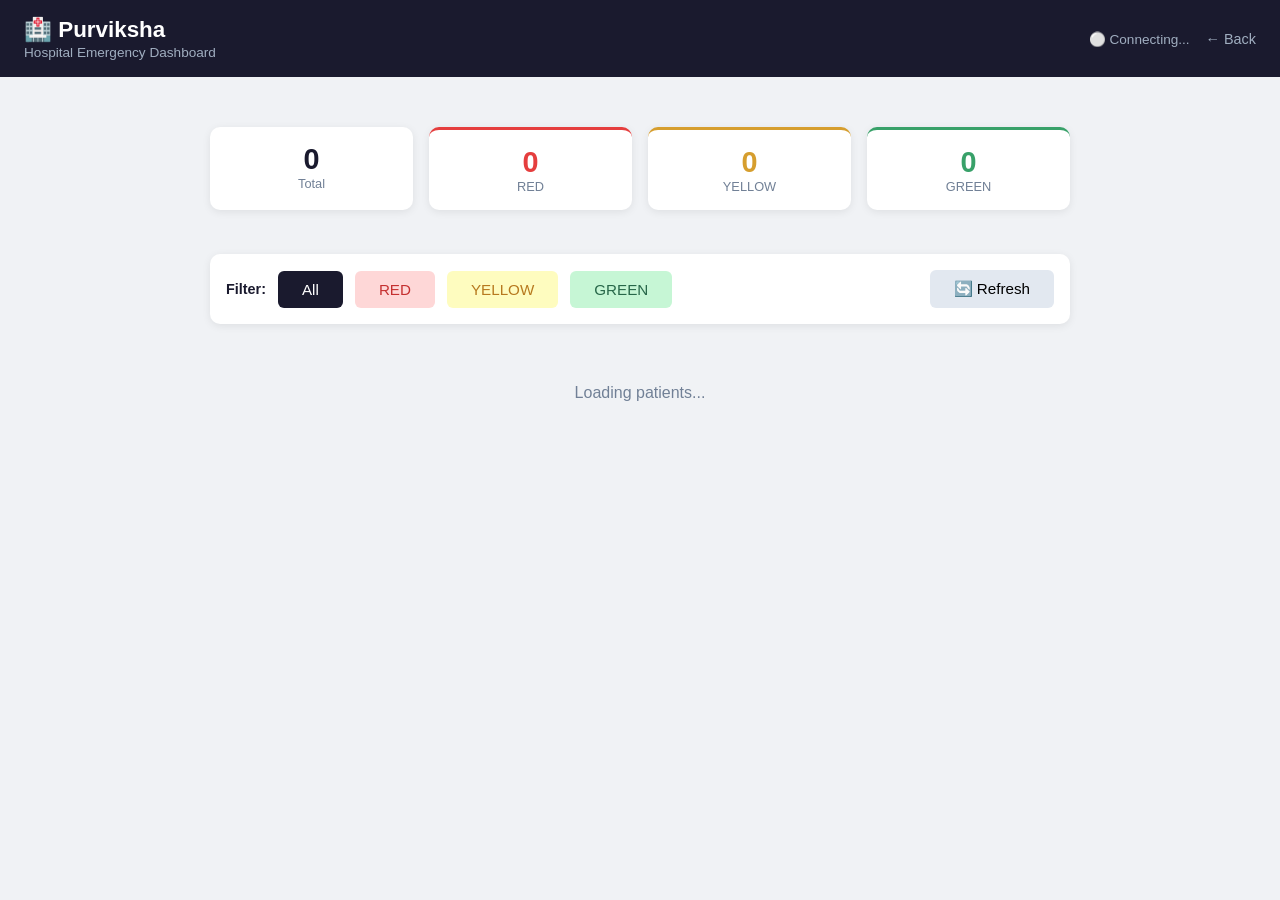
==== dashboard.html @ f73e1da6 "feat: setup.html device config, hospital button grid, ETA stepper, ambulance from localStorage" ====
<!DOCTYPE html>
<html lang="en">
<head>
  <meta charset="UTF-8">
  <meta name="viewport" content="width=device-width, initial-scale=1.0">
  <title>Purviksha — Hospital Dashboard</title>
  <link rel="stylesheet" href="style.css">
</head>
<body>

  <div class="header">
    <div>
      <h1>🏥 Purviksha</h1>
      <span>Hospital Emergency Dashboard</span>
    </div>
    <div style="margin-left: auto; display: flex;
                align-items: center; gap: 16px;">
      <div id="connection-status"
           style="font-size: 0.85rem; color: #a0aec0;">
        ⚪ Connecting...
      </div>
      <a href="index.html"
         style="color: #a0aec0; text-decoration: none;
                font-size: 0.9rem;">← Back</a>
    </div>
  </div>

  <div class="container" style="margin-top: 30px;">

    <!-- STATS BAR -->
    <div style="display: grid; grid-template-columns: 1fr 1fr 1fr 1fr;
                gap: 16px; margin-bottom: 24px;">

      <div class="card" style="text-align: center; padding: 16px;">
        <div style="font-size: 1.8rem; font-weight: 800;"
             id="count-total">0</div>
        <div style="font-size: 0.8rem; color: #718096;">Total</div>
      </div>

      <div class="card" style="text-align: center; padding: 16px;
                               border-top: 3px solid #e53e3e;">
        <div style="font-size: 1.8rem; font-weight: 800;
                    color: #e53e3e;" id="count-red">0</div>
        <div style="font-size: 0.8rem; color: #718096;">RED</div>
      </div>

      <div class="card" style="text-align: center; padding: 16px;
                               border-top: 3px solid #d69e2e;">
        <div style="font-size: 1.8rem; font-weight: 800;
                    color: #d69e2e;" id="count-yellow">0</div>
        <div style="font-size: 0.8rem; color: #718096;">YELLOW</div>
      </div>

      <div class="card" style="text-align: center; padding: 16px;
                               border-top: 3px solid #38a169;">
        <div style="font-size: 1.8rem; font-weight: 800;
                    color: #38a169;" id="count-green">0</div>
        <div style="font-size: 0.8rem; color: #718096;">GREEN</div>
      </div>

    </div>

    <!-- FILTER BAR -->
    <div class="card" style="padding: 16px; margin-bottom: 20px;
                             display: flex; gap: 12px; align-items: center;">
      <span style="font-weight: 600; font-size: 0.9rem;">Filter:</span>
      <button class="btn btn-primary filter-btn"
              onclick="filterCards('ALL')"
              data-filter="ALL">All</button>
      <button class="btn filter-btn" onclick="filterCards('RED')"
              data-filter="RED"
              style="background:#fed7d7; color:#c53030;">RED</button>
      <button class="btn filter-btn" onclick="filterCards('YELLOW')"
              data-filter="YELLOW"
              style="background:#fefcbf; color:#b7791f;">YELLOW</button>
      <button class="btn filter-btn" onclick="filterCards('GREEN')"
              data-filter="GREEN"
              style="background:#c6f6d5; color:#276749;">GREEN</button>
      <button class="btn" onclick="loadAllRecords()"
              style="margin-left: auto; background: #e2e8f0;">
        🔄 Refresh
      </button>
    </div>

    <!-- LIVE ALERT BANNER -->
    <div id="live-alert" style="display: none; background: #fff5f5;
         border: 2px solid #fc8181; border-radius: 10px; padding: 16px;
         margin-bottom: 20px;">
      <div style="font-weight: 700; color: #c53030; font-size: 1rem;">
        🚨 NEW INCOMING PATIENT
      </div>
      <div id="live-alert-content"
           style="margin-top: 8px; color: #2d3748;"></div>
    </div>

    <!-- PATIENT CARDS -->
    <div id="patient-list">
      <div style="text-align: center; padding: 40px; color: #718096;">
        Loading patients...
      </div>
    </div>

  </div>

  <script src="http://localhost:5000/socket.io/socket.io.js"></script>
  <script src="api.js"></script>
  <script>

    let allRecords = []
    let currentFilter = 'ALL'

    const socket = io('http://localhost:5000')

    socket.on('connect', () => {
      document.getElementById('connection-status').innerHTML =
        '🟢 Live — Connected'
      document.getElementById('connection-status').style.color = '#68d391'
    })

    socket.on('disconnect', () => {
      document.getElementById('connection-status').innerHTML =
        '🔴 Disconnected'
      document.getElementById('connection-status').style.color = '#fc8181'
    })

    socket.on('new_triage_alert', (data) => {
      showLiveAlert(data)
      loadAllRecords()
    })

    function showLiveAlert(data) {
      const banner = document.getElementById('live-alert')
      const content = document.getElementById('live-alert-content')
      content.innerHTML = `
        <strong>${data.patient_name || 'Unknown'}</strong>
        &nbsp;|&nbsp; Age: ${data.age || '?'}
        &nbsp;|&nbsp;
        <span class="badge badge-${data.severity_level}">
          ${data.severity_level}
        </span>
        &nbsp;|&nbsp; ETA: ${data.eta_minutes} min
        ${data.fast_track
          ? `&nbsp;|&nbsp; ⚡ Fast Track: ${data.fast_track_reason}`
          : ''}
      `
      banner.style.display = 'block'
    }

    async function loadAllRecords() {
  try {
    const records = await getTriageRecords()
    allRecords = records || []
    updateStats()
    renderCards(allRecords)
  } catch (e) {
    document.getElementById('patient-list').innerHTML =
      '<div style="text-align:center; padding:40px; color:#718096;">' +
      'Failed to load records. Is the backend running?</div>'
  }
}

    function updateStats() {
      document.getElementById('count-total').textContent = allRecords.length
      document.getElementById('count-red').textContent =
        allRecords.filter(r =>
          (r.severity_level || r.severityLevel) === 'RED').length
      document.getElementById('count-yellow').textContent =
        allRecords.filter(r =>
          (r.severity_level || r.severityLevel) === 'YELLOW').length
      document.getElementById('count-green').textContent =
        allRecords.filter(r =>
          (r.severity_level || r.severityLevel) === 'GREEN').length
    }

    function filterCards(filter) {
      currentFilter = filter
      applyFilter()
    }

    function applyFilter() {
      const filtered = currentFilter === 'ALL'
        ? allRecords
        : allRecords.filter(r =>
            (r.severity_level || r.severityLevel) === currentFilter)
      renderCards(filtered)
    }

    function renderCards(records) {
      const list = document.getElementById('patient-list')

      if (!records || records.length === 0) {
        list.innerHTML =
          '<div style="text-align:center; padding:40px; color:#718096;">' +
          'No patients found.</div>'
        return
      }

      const order = { RED: 0, YELLOW: 1, GREEN: 2 }
      records.sort((a, b) => {
        const sA = a.severity_level || a.severityLevel
        const sB = b.severity_level || b.severityLevel
        return (order[sA] ?? 3) - (order[sB] ?? 3)
      })

      list.innerHTML = records.map(r => buildCard(r)).join('')
    }

    function buildCard(r) {
      const severity = r.severity_level || r.severityLevel
      const status = r.status
      const id = r._id || r.id
      const score = r.total_score ?? r.totalScore ?? 0
      const fastTrack = r.fast_track || r.fastTrack
      const fastTrackReason = r.fast_track_reason || r.fastTrackReason
      const eta = r.eta_minutes || r.etaMinutes
      const time = r.createdAt
        ? new Date(r.createdAt).toLocaleTimeString()
        : 'N/A'

      const patientInfo = r.patient_id
        ? (typeof r.patient_id === 'object'
          ? `${r.patient_id.name || 'Unknown'},
             Age ${r.patient_id.age || '?'}`
          : `Patient ID: ${r.patient_id}`)
        : (r.patientId || 'Unknown')

      return `
        <div class="patient-card ${severity}"
             id="card-${id}" data-severity="${severity}">

          <div style="display:flex; justify-content:space-between;
                      align-items:flex-start; margin-bottom: 12px;">
            <div>
              <span class="badge badge-${severity}">${severity}</span>
              ${fastTrack
                ? `<span style="margin-left:8px; font-size:0.8rem;
                               color:#c53030;">⚡ ${fastTrackReason}</span>`
                : ''}
              <div style="font-size: 1rem; font-weight: 700;
                          margin-top: 6px;">${patientInfo}</div>
            </div>
            <div style="text-align: right; font-size: 0.8rem;
                        color: #718096;">
              <div>Score: <strong>${score}</strong></div>
              <div>ETA: <strong>${eta} min</strong></div>
              <div>${time}</div>
            </div>
          </div>

          <div style="display:flex; gap:12px; font-size:0.82rem;
                      color:#4a5568; margin-bottom:12px; flex-wrap:wrap;">
            <span>Airway: <b>${r.airway_status || r.airwayStatus}</b></span>
            <span>RR: <b>${r.respiratory_rate || r.respiratoryRate}</b></span>
            <span>SpO2: <b>${r.spo2}%</b></span>
            <span>PR: <b>${r.pulse_rate || r.pulseRate}</b></span>
            <span>SBP: <b>${r.sbp}</b></span>
            <span>AVPU: <b>${r.avpu}</b></span>
          </div>

          <div style="display:flex; align-items:center; gap:12px;">
            <span style="font-size:0.85rem;">
              Status: <strong>${status}</strong>
            </span>
            ${status === 'PENDING'
              ? `<button class="btn"
                   onclick="changeStatus('${id}', 'RECEIVED')"
                   style="padding:6px 14px; font-size:0.8rem;
                          background:#e2e8f0;">
                   Mark Received</button>`
              : ''}
            ${status === 'RECEIVED'
              ? `<button class="btn btn-primary"
                   onclick="changeStatus('${id}', 'IN_TREATMENT')"
                   style="padding:6px 14px; font-size:0.8rem;">
                   Start Treatment</button>`
              : ''}
            ${status === 'IN_TREATMENT'
              ? `<span style="color:#38a169; font-size:0.85rem;
                             font-weight:600;">✅ In Treatment</span>`
              : ''}
          </div>
        </div>
      `
    }

    async function changeStatus(id, newStatus) {
      try {
        await updateTriageStatus(id, newStatus)
        await loadAllRecords()
      } catch (e) {
        alert('Failed to update status')
      }
    }

    window.onload = () => {
      loadAllRecords()
    }

  </script>

</body>
</html>
---- style.css ----
* {
  margin: 0;
  padding: 0;
  box-sizing: border-box;
}

body {
  font-family: 'Segoe UI', sans-serif;
  background: #f0f2f5;
  color: #1a1a2e;
}

.container {
  max-width: 900px;
  margin: 0 auto;
  padding: 20px;
}

/* Header */
.header {
  background: #1a1a2e;
  color: white;
  padding: 16px 24px;
  display: flex;
  align-items: center;
  gap: 12px;
}

.header h1 {
  font-size: 1.4rem;
  font-weight: 600;
}

.header span {
  font-size: 0.85rem;
  color: #a0aec0;
}

/* Cards */
.card {
  background: white;
  border-radius: 10px;
  padding: 24px;
  margin-bottom: 20px;
  box-shadow: 0 2px 8px rgba(0,0,0,0.08);
}

/* Buttons */
.btn {
  padding: 10px 24px;
  border: none;
  border-radius: 6px;
  font-size: 0.95rem;
  cursor: pointer;
  font-weight: 500;
}

.btn-primary {
  background: #1a1a2e;
  color: white;
}

.btn-primary:hover {
  background: #16213e;
}

.btn-red { background: #e53e3e; color: white; }
.btn-green { background: #38a169; color: white; }

/* Form */
.form-group {
  margin-bottom: 16px;
}

.form-group label {
  display: block;
  font-size: 0.85rem;
  font-weight: 600;
  margin-bottom: 6px;
  color: #4a5568;
}

.form-group input,
.form-group select {
  width: 100%;
  padding: 10px 12px;
  border: 1px solid #e2e8f0;
  border-radius: 6px;
  font-size: 0.95rem;
}

.form-group input:focus,
.form-group select:focus {
  outline: none;
  border-color: #1a1a2e;
}

.form-row {
  display: grid;
  grid-template-columns: 1fr 1fr;
  gap: 16px;
}

/* Severity badges */
.badge {
  display: inline-block;
  padding: 4px 12px;
  border-radius: 20px;
  font-size: 0.8rem;
  font-weight: 700;
  text-transform: uppercase;
}

.badge-RED    { background: #fed7d7; color: #c53030; }
.badge-YELLOW { background: #fefcbf; color: #b7791f; }
.badge-GREEN  { background: #c6f6d5; color: #276749; }

/* Severity result box */
.result-box {
  text-align: center;
  padding: 32px;
  border-radius: 10px;
  margin: 20px 0;
}

.result-box.RED    { background: #fff5f5; border: 2px solid #fc8181; }
.result-box.YELLOW { background: #fffff0; border: 2px solid #f6e05e; }
.result-box.GREEN  { background: #f0fff4; border: 2px solid #68d391; }

.result-box h2 {
  font-size: 2.5rem;
  font-weight: 800;
}

.result-box.RED h2    { color: #c53030; }
.result-box.YELLOW h2 { color: #b7791f; }
.result-box.GREEN h2  { color: #276749; }

/* Dashboard patient cards */
.patient-card {
  border-left: 5px solid #ccc;
  padding: 16px;
  margin-bottom: 12px;
  background: white;
  border-radius: 6px;
  box-shadow: 0 1px 4px rgba(0,0,0,0.06);
}

.patient-card.RED    { border-left-color: #e53e3e; }
.patient-card.YELLOW { border-left-color: #d69e2e; }
.patient-card.GREEN  { border-left-color: #38a169; }

/* Error and info messages */
.error-msg {
  color: #c53030;
  font-size: 0.85rem;
  margin-top: 4px;
  display: none;
}

.section-title {
  font-size: 1rem;
  font-weight: 700;
  color: #2d3748;
  margin-bottom: 16px;
  padding-bottom: 8px;
  border-bottom: 2px solid #e2e8f0;
}
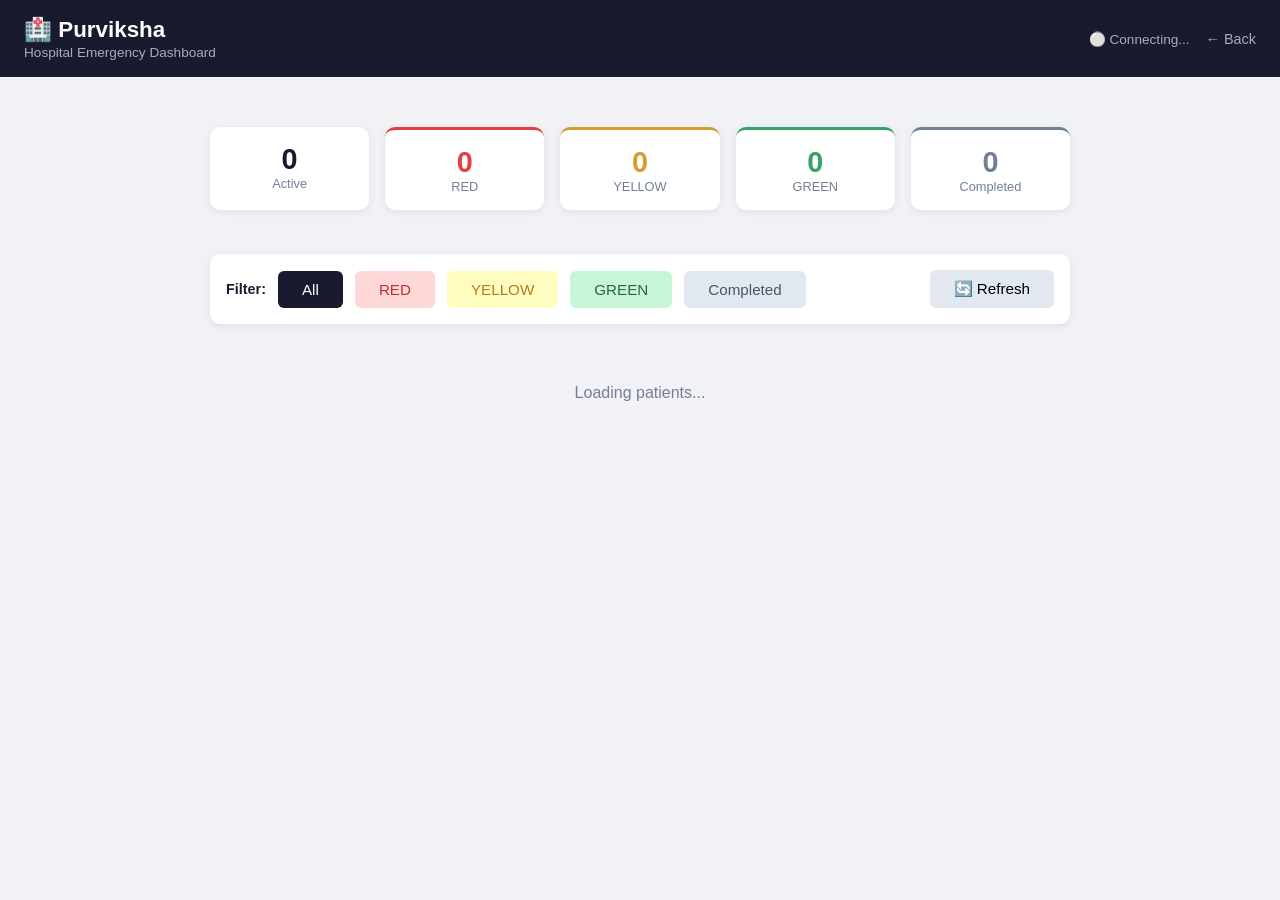
==== commit 3ed04461: "feat: setup with delete, age brackets, hospital from localStorage, completed filter, vulnerable badg" ====
--- a/dashboard.html
+++ b/dashboard.html
@@ -5,36 +5,51 @@
   <meta name="viewport" content="width=device-width, initial-scale=1.0">
   <title>Purviksha — Hospital Dashboard</title>
   <link rel="stylesheet" href="style.css">
+  <style>
+    .vulnerable-badge {
+      display: inline-block;
+      background: #fff5f5;
+      border: 1px solid #fc8181;
+      color: #c53030;
+      font-size: 0.75rem;
+      font-weight: 700;
+      padding: 2px 8px;
+      border-radius: 10px;
+      margin-left: 8px;
+    }
+    .patient-card.completed {
+      border-left-color: #a0aec0;
+      opacity: 0.7;
+    }
+    .stat-card-completed {
+      border-top: 3px solid #718096!important;
+    }
+  </style>
 </head>
 <body>
 
   <div class="header">
     <div>
       <h1>🏥 Purviksha</h1>
-      <span>Hospital Emergency Dashboard</span>
-    </div>
-    <div style="margin-left: auto; display: flex;
-                align-items: center; gap: 16px;">
-      <div id="connection-status"
-           style="font-size: 0.85rem; color: #a0aec0;">
+      <span id="hospitalName">Hospital Emergency Dashboard</span>
+    </div>
+    <div style="margin-left: auto; display: flex; align-items: center; gap: 16px;">
+      <div id="connection-status" style="font-size: 0.85rem; color: #a0aec0;">
         ⚪ Connecting...
       </div>
-      <a href="index.html"
-         style="color: #a0aec0; text-decoration: none;
-                font-size: 0.9rem;">← Back</a>
+      <a href="index.html" style="color: #a0aec0; text-decoration: none; font-size: 0.9rem;">← Back</a>
     </div>
   </div>
 
   <div class="container" style="margin-top: 30px;">
 
-    <!-- STATS BAR -->
-    <div style="display: grid; grid-template-columns: 1fr 1fr 1fr 1fr;
+    <!-- STATS BAR — 5 counters -->
+    <div style="display: grid; grid-template-columns: 1fr 1fr 1fr 1fr 1fr;
                 gap: 16px; margin-bottom: 24px;">
 
       <div class="card" style="text-align: center; padding: 16px;">
-        <div style="font-size: 1.8rem; font-weight: 800;"
-             id="count-total">0</div>
-        <div style="font-size: 0.8rem; color: #718096;">Total</div>
+        <div style="font-size: 1.8rem; font-weight: 800;" id="count-total">0</div>
+        <div style="font-size: 0.8rem; color: #718096;">Active</div>
       </div>
 
       <div class="card" style="text-align: center; padding: 16px;
@@ -58,28 +73,30 @@
         <div style="font-size: 0.8rem; color: #718096;">GREEN</div>
       </div>
 
+      <div class="card stat-card-completed"
+           style="text-align: center; padding: 16px;">
+        <div style="font-size: 1.8rem; font-weight: 800;
+                    color: #718096;" id="count-completed">0</div>
+        <div style="font-size: 0.8rem; color: #718096;">Completed</div>
+      </div>
+
     </div>
 
     <!-- FILTER BAR -->
     <div class="card" style="padding: 16px; margin-bottom: 20px;
-                             display: flex; gap: 12px; align-items: center;">
+                             display: flex; gap: 12px; align-items: center; flex-wrap: wrap;">
       <span style="font-weight: 600; font-size: 0.9rem;">Filter:</span>
-      <button class="btn btn-primary filter-btn"
-              onclick="filterCards('ALL')"
-              data-filter="ALL">All</button>
-      <button class="btn filter-btn" onclick="filterCards('RED')"
-              data-filter="RED"
+      <button class="btn btn-primary filter-btn" onclick="filterCards('ALL')" data-filter="ALL">All</button>
+      <button class="btn filter-btn" onclick="filterCards('RED')" data-filter="RED"
               style="background:#fed7d7; color:#c53030;">RED</button>
-      <button class="btn filter-btn" onclick="filterCards('YELLOW')"
-              data-filter="YELLOW"
+      <button class="btn filter-btn" onclick="filterCards('YELLOW')" data-filter="YELLOW"
               style="background:#fefcbf; color:#b7791f;">YELLOW</button>
-      <button class="btn filter-btn" onclick="filterCards('GREEN')"
-              data-filter="GREEN"
+      <button class="btn filter-btn" onclick="filterCards('GREEN')" data-filter="GREEN"
               style="background:#c6f6d5; color:#276749;">GREEN</button>
+      <button class="btn filter-btn" onclick="filterCards('COMPLETED')" data-filter="COMPLETED"
+              style="background:#e2e8f0; color:#4a5568;">Completed</button>
       <button class="btn" onclick="loadAllRecords()"
-              style="margin-left: auto; background: #e2e8f0;">
-        🔄 Refresh
-      </button>
+              style="margin-left: auto; background: #e2e8f0;">🔄 Refresh</button>
     </div>
 
     <!-- LIVE ALERT BANNER -->
@@ -89,8 +106,7 @@
       <div style="font-weight: 700; color: #c53030; font-size: 1rem;">
         🚨 NEW INCOMING PATIENT
       </div>
-      <div id="live-alert-content"
-           style="margin-top: 8px; color: #2d3748;"></div>
+      <div id="live-alert-content" style="margin-top: 8px; color: #2d3748;"></div>
     </div>
 
     <!-- PATIENT CARDS -->
@@ -105,71 +121,89 @@
   <script src="http://localhost:5000/socket.io/socket.io.js"></script>
   <script src="api.js"></script>
   <script>
-
-    let allRecords = []
+    const HOSP_LABEL = 'purviksha_hospital_label'
+
+    let allRecords    = []
     let currentFilter = 'ALL'
 
+    // Show hospital name in header
+    var hospName = localStorage.getItem(HOSP_LABEL)
+    if (hospName) {
+      document.getElementById('hospitalName').textContent =
+        '🏥 ' + hospName + ' — Emergency Dashboard'
+    }
+
     const socket = io('http://localhost:5000')
 
-    socket.on('connect', () => {
-      document.getElementById('connection-status').innerHTML =
-        '🟢 Live — Connected'
+    socket.on('connect', function() {
+      document.getElementById('connection-status').innerHTML = '🟢 Live — Connected'
       document.getElementById('connection-status').style.color = '#68d391'
     })
 
-    socket.on('disconnect', () => {
-      document.getElementById('connection-status').innerHTML =
-        '🔴 Disconnected'
+    socket.on('disconnect', function() {
+      document.getElementById('connection-status').innerHTML = '🔴 Disconnected'
       document.getElementById('connection-status').style.color = '#fc8181'
     })
 
-    socket.on('new_triage_alert', (data) => {
+    socket.on('new_triage_alert', function(data) {
       showLiveAlert(data)
       loadAllRecords()
     })
 
     function showLiveAlert(data) {
-      const banner = document.getElementById('live-alert')
-      const content = document.getElementById('live-alert-content')
-      content.innerHTML = `
-        <strong>${data.patient_name || 'Unknown'}</strong>
-        &nbsp;|&nbsp; Age: ${data.age || '?'}
-        &nbsp;|&nbsp;
-        <span class="badge badge-${data.severity_level}">
-          ${data.severity_level}
-        </span>
-        &nbsp;|&nbsp; ETA: ${data.eta_minutes} min
-        ${data.fast_track
-          ? `&nbsp;|&nbsp; ⚡ Fast Track: ${data.fast_track_reason}`
-          : ''}
-      `
+      var banner  = document.getElementById('live-alert')
+      var content = document.getElementById('live-alert-content')
+      content.innerHTML =
+        '<strong>' + (data.patient_name || 'Unknown') + '</strong>' +
+        ' &nbsp;|&nbsp; Age: ' + (data.age || '?') +
+        ' &nbsp;|&nbsp; <span class="badge badge-' + data.severity_level + '">' +
+        data.severity_level + '</span>' +
+        ' &nbsp;|&nbsp; ETA: ' + data.eta_minutes + ' min' +
+        (data.fast_track ? ' &nbsp;|&nbsp; ⚡ Fast Track: ' + data.fast_track_reason : '') +
+        (data.vulnerable_population ? ' &nbsp;|&nbsp; <span class="vulnerable-badge">⚠️ Vulnerable</span>' : '')
       banner.style.display = 'block'
     }
 
     async function loadAllRecords() {
-  try {
-    const records = await getTriageRecords()
-    allRecords = records || []
-    updateStats()
-    renderCards(allRecords)
-  } catch (e) {
-    document.getElementById('patient-list').innerHTML =
-      '<div style="text-align:center; padding:40px; color:#718096;">' +
-      'Failed to load records. Is the backend running?</div>'
-  }
-}
+      try {
+        var records = await getAllTriage()
+        allRecords = records || []
+        updateStats()
+        applyFilter()
+      } catch(e) {
+        document.getElementById('patient-list').innerHTML =
+          '<div style="text-align:center; padding:40px; color:#718096;">' +
+          'Failed to load records. Is the backend running?</div>'
+      }
+    }
+
+    function isActive(r) {
+      var s = r.status
+      return s === 'PENDING' || s === 'RECEIVED'
+    }
+
+    function isCompleted(r) {
+      return r.status === 'IN_TREATMENT'
+    }
 
     function updateStats() {
-      document.getElementById('count-total').textContent = allRecords.length
+      var active    = allRecords.filter(isActive)
+      var completed = allRecords.filter(isCompleted)
+
+      document.getElementById('count-total').textContent = active.length
       document.getElementById('count-red').textContent =
-        allRecords.filter(r =>
-          (r.severity_level || r.severityLevel) === 'RED').length
+        active.filter(function(r) {
+          return (r.severity_level || r.severityLevel) === 'RED'
+        }).length
       document.getElementById('count-yellow').textContent =
-        allRecords.filter(r =>
-          (r.severity_level || r.severityLevel) === 'YELLOW').length
+        active.filter(function(r) {
+          return (r.severity_level || r.severityLevel) === 'YELLOW'
+        }).length
       document.getElementById('count-green').textContent =
-        allRecords.filter(r =>
-          (r.severity_level || r.severityLevel) === 'GREEN').length
+        active.filter(function(r) {
+          return (r.severity_level || r.severityLevel) === 'GREEN'
+        }).length
+      document.getElementById('count-completed').textContent = completed.length
     }
 
     function filterCards(filter) {
@@ -178,125 +212,118 @@
     }
 
     function applyFilter() {
-      const filtered = currentFilter === 'ALL'
-        ? allRecords
-        : allRecords.filter(r =>
-            (r.severity_level || r.severityLevel) === currentFilter)
+      var filtered
+      if (currentFilter === 'COMPLETED') {
+        filtered = allRecords.filter(isCompleted)
+      } else if (currentFilter === 'ALL') {
+        filtered = allRecords.filter(isActive)
+      } else {
+        filtered = allRecords.filter(function(r) {
+          return isActive(r) &&
+            (r.severity_level || r.severityLevel) === currentFilter
+        })
+      }
       renderCards(filtered)
     }
 
     function renderCards(records) {
-      const list = document.getElementById('patient-list')
-
+      var list = document.getElementById('patient-list')
       if (!records || records.length === 0) {
         list.innerHTML =
           '<div style="text-align:center; padding:40px; color:#718096;">' +
-          'No patients found.</div>'
+          (currentFilter === 'COMPLETED' ? 'No completed patients yet.' : 'No patients found.') +
+          '</div>'
         return
       }
-
-      const order = { RED: 0, YELLOW: 1, GREEN: 2 }
-      records.sort((a, b) => {
-        const sA = a.severity_level || a.severityLevel
-        const sB = b.severity_level || b.severityLevel
-        return (order[sA] ?? 3) - (order[sB] ?? 3)
+      var order = { RED: 0, YELLOW: 1, GREEN: 2 }
+      records.sort(function(a, b) {
+        var sA = a.severity_level || a.severityLevel
+        var sB = b.severity_level || b.severityLevel
+        return (order[sA] !== undefined ? order[sA] : 3) -
+               (order[sB] !== undefined ? order[sB] : 3)
       })
-
-      list.innerHTML = records.map(r => buildCard(r)).join('')
+      list.innerHTML = records.map(buildCard).join('')
     }
 
     function buildCard(r) {
-      const severity = r.severity_level || r.severityLevel
-      const status = r.status
-      const id = r._id || r.id
-      const score = r.total_score ?? r.totalScore ?? 0
-      const fastTrack = r.fast_track || r.fastTrack
-      const fastTrackReason = r.fast_track_reason || r.fastTrackReason
-      const eta = r.eta_minutes || r.etaMinutes
-      const time = r.createdAt
-        ? new Date(r.createdAt).toLocaleTimeString()
-        : 'N/A'
-
-      const patientInfo = r.patient_id
-        ? (typeof r.patient_id === 'object'
-          ? `${r.patient_id.name || 'Unknown'},
-             Age ${r.patient_id.age || '?'}`
-          : `Patient ID: ${r.patient_id}`)
-        : (r.patientId || 'Unknown')
-
-      return `
-        <div class="patient-card ${severity}"
-             id="card-${id}" data-severity="${severity}">
-
-          <div style="display:flex; justify-content:space-between;
-                      align-items:flex-start; margin-bottom: 12px;">
-            <div>
-              <span class="badge badge-${severity}">${severity}</span>
-              ${fastTrack
-                ? `<span style="margin-left:8px; font-size:0.8rem;
-                               color:#c53030;">⚡ ${fastTrackReason}</span>`
-                : ''}
-              <div style="font-size: 1rem; font-weight: 700;
-                          margin-top: 6px;">${patientInfo}</div>
-            </div>
-            <div style="text-align: right; font-size: 0.8rem;
-                        color: #718096;">
-              <div>Score: <strong>${score}</strong></div>
-              <div>ETA: <strong>${eta} min</strong></div>
-              <div>${time}</div>
-            </div>
-          </div>
-
-          <div style="display:flex; gap:12px; font-size:0.82rem;
-                      color:#4a5568; margin-bottom:12px; flex-wrap:wrap;">
-            <span>Airway: <b>${r.airway_status || r.airwayStatus}</b></span>
-            <span>RR: <b>${r.respiratory_rate || r.respiratoryRate}</b></span>
-            <span>SpO2: <b>${r.spo2}%</b></span>
-            <span>PR: <b>${r.pulse_rate || r.pulseRate}</b></span>
-            <span>SBP: <b>${r.sbp}</b></span>
-            <span>AVPU: <b>${r.avpu}</b></span>
-          </div>
-
-          <div style="display:flex; align-items:center; gap:12px;">
-            <span style="font-size:0.85rem;">
-              Status: <strong>${status}</strong>
-            </span>
-            ${status === 'PENDING'
-              ? `<button class="btn"
-                   onclick="changeStatus('${id}', 'RECEIVED')"
-                   style="padding:6px 14px; font-size:0.8rem;
-                          background:#e2e8f0;">
-                   Mark Received</button>`
-              : ''}
-            ${status === 'RECEIVED'
-              ? `<button class="btn btn-primary"
-                   onclick="changeStatus('${id}', 'IN_TREATMENT')"
-                   style="padding:6px 14px; font-size:0.8rem;">
-                   Start Treatment</button>`
-              : ''}
-            ${status === 'IN_TREATMENT'
-              ? `<span style="color:#38a169; font-size:0.85rem;
-                             font-weight:600;">✅ In Treatment</span>`
-              : ''}
-          </div>
-        </div>
-      `
+      var severity        = r.severity_level || r.severityLevel
+      var status          = r.status
+      var id              = r._id || r.id
+      var score           = r.total_score !== undefined ? r.total_score :
+                            (r.totalScore !== undefined ? r.totalScore : 0)
+      var fastTrack       = r.fast_track || r.fastTrack
+      var fastTrackReason = r.fast_track_reason || r.fastTrackReason
+      var eta             = r.eta_minutes || r.etaMinutes
+      var vulnerable      = r.vulnerable_population || r.vulnerablePopulation
+      var time            = r.createdAt ? new Date(r.createdAt).toLocaleTimeString() : 'N/A'
+      var isComp          = status === 'IN_TREATMENT'
+
+      var patientInfo
+      if (r.patient_id && typeof r.patient_id === 'object') {
+        patientInfo = (r.patient_id.name || 'Unknown') +
+          (r.patient_id.age ? ', Age ' + r.patient_id.age : '')
+      } else {
+        patientInfo = r.patientId || 'Unknown'
+      }
+
+      var vulnerableBadge = vulnerable
+        ? '<span class="vulnerable-badge">⚠️ Vulnerable</span>' : ''
+
+      var actionBtns = ''
+      if (!isComp) {
+        if (status === 'PENDING') {
+          actionBtns = '<button class="btn" onclick="changeStatus(\'' + id + '\',\'RECEIVED\')" ' +
+            'style="padding:6px 14px; font-size:0.8rem; background:#e2e8f0;">Mark Received</button>'
+        } else if (status === 'RECEIVED') {
+          actionBtns = '<button class="btn btn-primary" onclick="changeStatus(\'' + id + '\',\'IN_TREATMENT\')" ' +
+            'style="padding:6px 14px; font-size:0.8rem;">Start Treatment</button>'
+        }
+      } else {
+        actionBtns = '<span style="color:#38a169; font-size:0.85rem; font-weight:600;">✅ In Treatment</span>'
+      }
+
+      return '<div class="patient-card ' + severity + (isComp ? ' completed' : '') + '" id="card-' + id + '">' +
+        '<div style="display:flex; justify-content:space-between; align-items:flex-start; margin-bottom:12px;">' +
+          '<div>' +
+            '<span class="badge badge-' + severity + '">' + severity + '</span>' +
+            (fastTrack ? '<span style="margin-left:8px; font-size:0.8rem; color:#c53030;">⚡ ' + fastTrackReason + '</span>' : '') +
+            vulnerableBadge +
+            '<div style="font-size:1rem; font-weight:700; margin-top:6px;">' + patientInfo + '</div>' +
+          '</div>' +
+          '<div style="text-align:right; font-size:0.8rem; color:#718096;">' +
+            '<div>Score: <strong>' + score + '</strong></div>' +
+            '<div>ETA: <strong>' + eta + ' min</strong></div>' +
+            '<div>' + time + '</div>' +
+          '</div>' +
+        '</div>' +
+        '<div style="display:flex; gap:12px; font-size:0.82rem; color:#4a5568; margin-bottom:12px; flex-wrap:wrap;">' +
+          '<span>Airway: <b>' + (r.airway_status || r.airwayStatus || '—') + '</b></span>' +
+          '<span>RR: <b>' + (r.respiratory_rate || r.respiratoryRate || '—') + '</b></span>' +
+          '<span>SpO2: <b>' + (r.spo2 || '—') + '%</b></span>' +
+          '<span>PR: <b>' + (r.pulse_rate || r.pulseRate || '—') + '</b></span>' +
+          '<span>SBP: <b>' + (r.sbp || '—') + '</b></span>' +
+          '<span>AVPU: <b>' + (r.avpu || '—') + '</b></span>' +
+        '</div>' +
+        '<div style="display:flex; align-items:center; gap:12px;">' +
+          '<span style="font-size:0.85rem;">Status: <strong>' + status + '</strong></span>' +
+          actionBtns +
+        '</div>' +
+      '</div>'
     }
 
     async function changeStatus(id, newStatus) {
       try {
         await updateTriageStatus(id, newStatus)
         await loadAllRecords()
-      } catch (e) {
+      } catch(e) {
         alert('Failed to update status')
       }
     }
 
-    window.onload = () => {
+    window.onload = function() {
       loadAllRecords()
     }
-
   </script>
 
 </body>
-</html>+</html>
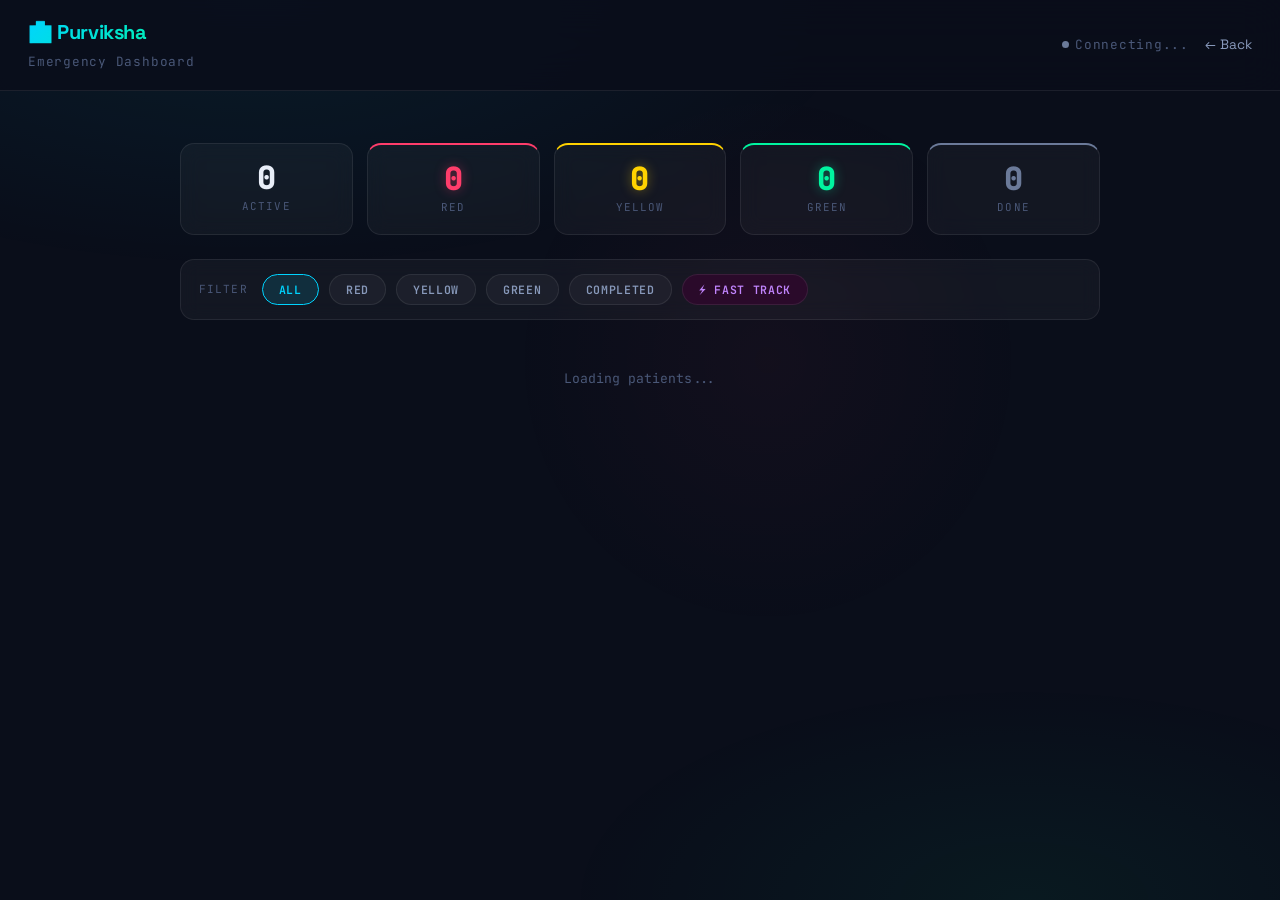
==== commit 1312add6: "fix: form reset after new patient, refresh button removed" ====
--- a/dashboard.html
+++ b/dashboard.html
@@ -6,23 +6,197 @@
   <title>Purviksha — Hospital Dashboard</title>
   <link rel="stylesheet" href="style.css">
   <style>
-    .vulnerable-badge {
-      display: inline-block;
-      background: #fff5f5;
-      border: 1px solid #fc8181;
-      color: #c53030;
+    /* Stats grid */
+    .stats-grid {
+      display: grid;
+      grid-template-columns: repeat(5, 1fr);
+      gap: 14px;
+      margin-bottom: 24px;
+    }
+
+    .stat-card {
+      background: var(--surface);
+      border: 1px solid var(--border);
+      border-radius: var(--radius);
+      padding: 18px 14px;
+      text-align: center;
+      backdrop-filter: blur(10px);
+      transition: all var(--transition);
+      cursor: pointer;
+    }
+
+    .stat-card:hover { border-color: var(--border-hi); transform: translateY(-2px); }
+
+    .stat-card.active-filter { border-color: var(--cyan); box-shadow: 0 0 16px rgba(0,212,255,0.2); }
+
+    .stat-num {
+      font-size: 2rem;
+      font-weight: 800;
+      font-family: var(--mono);
+      line-height: 1;
+      margin-bottom: 4px;
+    }
+
+    .stat-label {
+      font-size: 0.68rem;
+      font-family: var(--mono);
+      text-transform: uppercase;
+      letter-spacing: 0.1em;
+      color: var(--text-dim);
+    }
+
+    .stat-card.total .stat-num   { color: var(--text); }
+    .stat-card.red .stat-num     { color: var(--red);    text-shadow: 0 0 12px rgba(255,61,107,0.4); }
+    .stat-card.yellow .stat-num  { color: var(--yellow); text-shadow: 0 0 12px rgba(255,210,0,0.4); }
+    .stat-card.green .stat-num   { color: var(--green);  text-shadow: 0 0 12px rgba(0,245,160,0.4); }
+    .stat-card.comp .stat-num    { color: var(--gray); }
+
+    .stat-card.red    { border-top: 2px solid var(--red); }
+    .stat-card.yellow { border-top: 2px solid var(--yellow); }
+    .stat-card.green  { border-top: 2px solid var(--green); }
+    .stat-card.comp   { border-top: 2px solid var(--gray); }
+
+    /* Filter bar */
+    .filter-bar {
+      background: var(--surface);
+      border: 1px solid var(--border);
+      border-radius: var(--radius);
+      padding: 14px 18px;
+      margin-bottom: 20px;
+      display: flex;
+      gap: 10px;
+      align-items: center;
+      flex-wrap: wrap;
+      backdrop-filter: blur(10px);
+    }
+
+    .filter-label {
+      font-family: var(--mono);
+      font-size: 0.7rem;
+      text-transform: uppercase;
+      letter-spacing: 0.1em;
+      color: var(--text-dim);
+      margin-right: 4px;
+    }
+
+    .filter-btn {
+      padding: 7px 16px;
+      border-radius: 50px;
+      font-family: var(--mono);
+      font-size: 0.72rem;
+      font-weight: 600;
+      letter-spacing: 0.06em;
+      text-transform: uppercase;
+      cursor: pointer;
+      border: 1px solid var(--border);
+      background: var(--surface);
+      color: var(--text-mid);
+      transition: all var(--transition);
+    }
+
+    .filter-btn:hover { border-color: var(--border-hi); color: var(--text); }
+    .filter-btn.active { background: var(--cyan-dim); border-color: var(--cyan); color: var(--cyan); }
+    .filter-btn.f-red.active    { background: var(--red-dim);    border-color: var(--red);    color: var(--red); }
+    .filter-btn.f-yellow.active { background: var(--yellow-dim); border-color: var(--yellow); color: var(--yellow); }
+    .filter-btn.f-green.active  { background: var(--green-dim);  border-color: var(--green);  color: var(--green); }
+    .filter-btn.f-comp.active   { background: var(--gray-dim);   border-color: var(--gray);   color: var(--gray); }
+
+
+
+    /* Live alert banner */
+    .live-alert {
+      display: none;
+      background: var(--red-dim);
+      border: 1px solid rgba(255,61,107,0.4);
+      border-radius: var(--radius);
+      padding: 16px 20px;
+      margin-bottom: 20px;
+      animation: glow-pulse 1.5s infinite;
+    }
+
+    .live-alert-title {
+      font-family: var(--mono);
       font-size: 0.75rem;
+      color: var(--red);
       font-weight: 700;
-      padding: 2px 8px;
-      border-radius: 10px;
-      margin-left: 8px;
-    }
+      letter-spacing: 0.1em;
+      text-transform: uppercase;
+      margin-bottom: 8px;
+    }
+
+    /* Patient cards */
+    .patient-card {
+      background: var(--surface);
+      border: 1px solid var(--border);
+      border-radius: var(--radius);
+      padding: 18px 20px;
+      margin-bottom: 12px;
+      backdrop-filter: blur(8px);
+      transition: all var(--transition);
+      animation: fadeInUp 0.3s ease forwards;
+    }
+
+    .patient-card:hover { border-color: var(--border-hi); }
+
+    .patient-card.RED {
+      border-color: rgba(255,61,107,0.3);
+      box-shadow: inset 4px 0 0 var(--red), 0 0 0 1px rgba(255,61,107,0.15);
+    }
+
+    .patient-card.YELLOW {
+      border-color: rgba(255,210,0,0.3);
+      box-shadow: inset 4px 0 0 var(--yellow), 0 0 0 1px rgba(255,210,0,0.15);
+    }
+
+    .patient-card.GREEN {
+      border-color: rgba(0,245,160,0.3);
+      box-shadow: inset 4px 0 0 var(--green), 0 0 0 1px rgba(0,245,160,0.15);
+    }
+
     .patient-card.completed {
-      border-left-color: #a0aec0;
-      opacity: 0.7;
-    }
-    .stat-card-completed {
-      border-top: 3px solid #718096!important;
+      opacity: 0.5;
+      filter: grayscale(0.5);
+    }
+
+    /* Status action buttons */
+    .status-btn {
+      padding: 6px 14px;
+      border-radius: 50px;
+      font-family: var(--mono);
+      font-size: 0.7rem;
+      font-weight: 600;
+      letter-spacing: 0.06em;
+      cursor: pointer;
+      border: 1px solid var(--border);
+      background: var(--surface);
+      color: var(--text-mid);
+      transition: all var(--transition);
+    }
+
+    .status-btn.receive { border-color: rgba(0,212,255,0.3); color: var(--cyan); }
+    .status-btn.receive:hover { background: var(--cyan-dim); }
+    .status-btn.treat { border-color: rgba(0,245,160,0.3); color: var(--green); }
+    .status-btn.treat:hover { background: var(--green-dim); }
+
+    .conn-status {
+      font-family: var(--mono);
+      font-size: 0.75rem;
+      display: flex;
+      align-items: center;
+      gap: 6px;
+    }
+
+    .conn-dot {
+      width: 7px; height: 7px;
+      border-radius: 50%;
+      background: var(--gray);
+    }
+
+    .conn-dot.live { background: var(--green); box-shadow: 0 0 8px var(--green); animation: pulse-ring 2s infinite; }
+    .conn-dot.dead { background: var(--red); }
+
+    @media (max-width: 600px) {
+      .stats-grid { grid-template-columns: repeat(3, 1fr); }
     }
   </style>
 </head>
@@ -31,136 +205,106 @@
   <div class="header">
     <div>
       <h1>🏥 Purviksha</h1>
-      <span id="hospitalName">Hospital Emergency Dashboard</span>
+      <span id="hospitalName">Emergency Dashboard</span>
     </div>
     <div style="margin-left: auto; display: flex; align-items: center; gap: 16px;">
-      <div id="connection-status" style="font-size: 0.85rem; color: #a0aec0;">
-        ⚪ Connecting...
-      </div>
-      <a href="index.html" style="color: #a0aec0; text-decoration: none; font-size: 0.9rem;">← Back</a>
+      <div class="conn-status" id="connStatus">
+        <div class="conn-dot" id="connDot"></div>
+        <span id="connText">Connecting...</span>
+      </div>
+      <a href="index.html">← Back</a>
     </div>
   </div>
 
-  <div class="container" style="margin-top: 30px;">
-
-    <!-- STATS BAR — 5 counters -->
-    <div style="display: grid; grid-template-columns: 1fr 1fr 1fr 1fr 1fr;
-                gap: 16px; margin-bottom: 24px;">
-
-      <div class="card" style="text-align: center; padding: 16px;">
-        <div style="font-size: 1.8rem; font-weight: 800;" id="count-total">0</div>
-        <div style="font-size: 0.8rem; color: #718096;">Active</div>
-      </div>
-
-      <div class="card" style="text-align: center; padding: 16px;
-                               border-top: 3px solid #e53e3e;">
-        <div style="font-size: 1.8rem; font-weight: 800;
-                    color: #e53e3e;" id="count-red">0</div>
-        <div style="font-size: 0.8rem; color: #718096;">RED</div>
-      </div>
-
-      <div class="card" style="text-align: center; padding: 16px;
-                               border-top: 3px solid #d69e2e;">
-        <div style="font-size: 1.8rem; font-weight: 800;
-                    color: #d69e2e;" id="count-yellow">0</div>
-        <div style="font-size: 0.8rem; color: #718096;">YELLOW</div>
-      </div>
-
-      <div class="card" style="text-align: center; padding: 16px;
-                               border-top: 3px solid #38a169;">
-        <div style="font-size: 1.8rem; font-weight: 800;
-                    color: #38a169;" id="count-green">0</div>
-        <div style="font-size: 0.8rem; color: #718096;">GREEN</div>
-      </div>
-
-      <div class="card stat-card-completed"
-           style="text-align: center; padding: 16px;">
-        <div style="font-size: 1.8rem; font-weight: 800;
-                    color: #718096;" id="count-completed">0</div>
-        <div style="font-size: 0.8rem; color: #718096;">Completed</div>
-      </div>
-
+  <div class="container" style="margin-top: 28px;">
+
+    <!-- STATS -->
+    <div class="stats-grid">
+      <div class="stat-card total" onclick="filterCards('ALL')">
+        <div class="stat-num" id="count-total">0</div>
+        <div class="stat-label">Active</div>
+      </div>
+      <div class="stat-card red" onclick="filterCards('RED')">
+        <div class="stat-num" id="count-red">0</div>
+        <div class="stat-label">Red</div>
+      </div>
+      <div class="stat-card yellow" onclick="filterCards('YELLOW')">
+        <div class="stat-num" id="count-yellow">0</div>
+        <div class="stat-label">Yellow</div>
+      </div>
+      <div class="stat-card green" onclick="filterCards('GREEN')">
+        <div class="stat-num" id="count-green">0</div>
+        <div class="stat-label">Green</div>
+      </div>
+      <div class="stat-card comp" onclick="filterCards('COMPLETED')">
+        <div class="stat-num" id="count-completed">0</div>
+        <div class="stat-label">Done</div>
+      </div>
     </div>
 
     <!-- FILTER BAR -->
-    <div class="card" style="padding: 16px; margin-bottom: 20px;
-                             display: flex; gap: 12px; align-items: center; flex-wrap: wrap;">
-      <span style="font-weight: 600; font-size: 0.9rem;">Filter:</span>
-      <button class="btn btn-primary filter-btn" onclick="filterCards('ALL')" data-filter="ALL">All</button>
-      <button class="btn filter-btn" onclick="filterCards('RED')" data-filter="RED"
-              style="background:#fed7d7; color:#c53030;">RED</button>
-      <button class="btn filter-btn" onclick="filterCards('YELLOW')" data-filter="YELLOW"
-              style="background:#fefcbf; color:#b7791f;">YELLOW</button>
-      <button class="btn filter-btn" onclick="filterCards('GREEN')" data-filter="GREEN"
-              style="background:#c6f6d5; color:#276749;">GREEN</button>
-      <button class="btn filter-btn" onclick="filterCards('COMPLETED')" data-filter="COMPLETED"
-              style="background:#e2e8f0; color:#4a5568;">Completed</button>
-      <button class="btn" onclick="loadAllRecords()"
-              style="margin-left: auto; background: #e2e8f0;">🔄 Refresh</button>
-    </div>
-
-    <!-- LIVE ALERT BANNER -->
-    <div id="live-alert" style="display: none; background: #fff5f5;
-         border: 2px solid #fc8181; border-radius: 10px; padding: 16px;
-         margin-bottom: 20px;">
-      <div style="font-weight: 700; color: #c53030; font-size: 1rem;">
-        🚨 NEW INCOMING PATIENT
-      </div>
-      <div id="live-alert-content" style="margin-top: 8px; color: #2d3748;"></div>
-    </div>
-
-    <!-- PATIENT CARDS -->
+    <div class="filter-bar">
+      <span class="filter-label">Filter</span>
+      <button class="filter-btn active" id="fbAll"      onclick="filterCards('ALL')">All</button>
+      <button class="filter-btn f-red"   id="fbRed"      onclick="filterCards('RED')">Red</button>
+      <button class="filter-btn f-yellow" id="fbYellow"  onclick="filterCards('YELLOW')">Yellow</button>
+      <button class="filter-btn f-green"  id="fbGreen"   onclick="filterCards('GREEN')">Green</button>
+      <button class="filter-btn f-comp"   id="fbComp"    onclick="filterCards('COMPLETED')">Completed</button>
+      <button class="btn filter-btn" onclick="filterCards('FAST_TRACK')"
+        data-filter="FAST_TRACK"
+        style="background:#2a0a2a; color:#c084fc;">⚡ Fast Track</button>
+     
+    </div>
+
+    <!-- LIVE ALERT -->
+    <div class="live-alert" id="live-alert">
+      <div class="live-alert-title">🚨 New Incoming Patient</div>
+      <div id="live-alert-content" style="font-size: 0.88rem; color: var(--text-mid);"></div>
+    </div>
+
+    <!-- PATIENT LIST -->
     <div id="patient-list">
-      <div style="text-align: center; padding: 40px; color: #718096;">
-        Loading patients...
-      </div>
+      <div class="grid-loading">Loading patients...</div>
     </div>
 
   </div>
 
-  <script src="http://localhost:5000/socket.io/socket.io.js"></script>
+  <script src="https://purviksha-node.onrender.com/socket.io/socket.io.js"></script>
   <script src="api.js"></script>
   <script>
     const HOSP_LABEL = 'purviksha_hospital_label'
-
-    let allRecords    = []
-    let currentFilter = 'ALL'
-
-    // Show hospital name in header
+    let allRecords = [], currentFilter = 'ALL'
+
     var hospName = localStorage.getItem(HOSP_LABEL)
-    if (hospName) {
-      document.getElementById('hospitalName').textContent =
-        '🏥 ' + hospName + ' — Emergency Dashboard'
-    }
-
-    const socket = io('http://localhost:5000')
+    if (hospName) document.getElementById('hospitalName').textContent = hospName + ' — Emergency Dashboard'
+
+    const socket = io('https://purviksha-node.onrender.com')
 
     socket.on('connect', function() {
-      document.getElementById('connection-status').innerHTML = '🟢 Live — Connected'
-      document.getElementById('connection-status').style.color = '#68d391'
+      document.getElementById('connDot').className = 'conn-dot live'
+      document.getElementById('connText').textContent = 'Live'
+      document.getElementById('connText').style.color = 'var(--green)'
     })
 
     socket.on('disconnect', function() {
-      document.getElementById('connection-status').innerHTML = '🔴 Disconnected'
-      document.getElementById('connection-status').style.color = '#fc8181'
+      document.getElementById('connDot').className = 'conn-dot dead'
+      document.getElementById('connText').textContent = 'Disconnected'
+      document.getElementById('connText').style.color = 'var(--red)'
     })
 
     socket.on('new_triage_alert', function(data) {
-      showLiveAlert(data)
-      loadAllRecords()
+      showLiveAlert(data); loadAllRecords()
     })
 
     function showLiveAlert(data) {
-      var banner  = document.getElementById('live-alert')
-      var content = document.getElementById('live-alert-content')
-      content.innerHTML =
-        '<strong>' + (data.patient_name || 'Unknown') + '</strong>' +
-        ' &nbsp;|&nbsp; Age: ' + (data.age || '?') +
-        ' &nbsp;|&nbsp; <span class="badge badge-' + data.severity_level + '">' +
-        data.severity_level + '</span>' +
-        ' &nbsp;|&nbsp; ETA: ' + data.eta_minutes + ' min' +
-        (data.fast_track ? ' &nbsp;|&nbsp; ⚡ Fast Track: ' + data.fast_track_reason : '') +
-        (data.vulnerable_population ? ' &nbsp;|&nbsp; <span class="vulnerable-badge">⚠️ Vulnerable</span>' : '')
+      var banner = document.getElementById('live-alert')
+      document.getElementById('live-alert-content').innerHTML =
+        '<strong style="color:var(--text)">' + (data.patient_name || 'Unknown') + '</strong>' +
+        '&nbsp;·&nbsp;Age: ' + (data.age || '?') +
+        '&nbsp;·&nbsp;<span class="badge badge-' + data.severity_level + '">' + data.severity_level + '</span>' +
+        '&nbsp;·&nbsp;ETA: ' + data.eta_minutes + ' min' +
+        (data.fast_track ? '&nbsp;·&nbsp;⚡ ' + data.fast_track_reason : '') +
+        (data.vulnerable_population ? '&nbsp;·&nbsp;<span class="vulnerable-badge">⚠ Vulnerable</span>' : '')
       banner.style.display = 'block'
     }
 
@@ -168,48 +312,44 @@
       try {
         var records = await getAllTriage()
         allRecords = records || []
-        updateStats()
-        applyFilter()
+        updateStats(); applyFilter()
       } catch(e) {
         document.getElementById('patient-list').innerHTML =
-          '<div style="text-align:center; padding:40px; color:#718096;">' +
-          'Failed to load records. Is the backend running?</div>'
+          '<div class="grid-loading" style="color:var(--red)">Failed to load. Is the backend running?</div>'
       }
     }
 
-    function isActive(r) {
-      var s = r.status
-      return s === 'PENDING' || s === 'RECEIVED'
-    }
-
-    function isCompleted(r) {
-      return r.status === 'IN_TREATMENT'
-    }
+    function isActive(r)    { return r.status === 'PENDING' || r.status === 'RECEIVED' }
+    function isCompleted(r) { return r.status === 'IN_TREATMENT' }
 
     function updateStats() {
-      var active    = allRecords.filter(isActive)
-      var completed = allRecords.filter(isCompleted)
-
-      document.getElementById('count-total').textContent = active.length
-      document.getElementById('count-red').textContent =
-        active.filter(function(r) {
-          return (r.severity_level || r.severityLevel) === 'RED'
-        }).length
-      document.getElementById('count-yellow').textContent =
-        active.filter(function(r) {
-          return (r.severity_level || r.severityLevel) === 'YELLOW'
-        }).length
-      document.getElementById('count-green').textContent =
-        active.filter(function(r) {
-          return (r.severity_level || r.severityLevel) === 'GREEN'
-        }).length
-      document.getElementById('count-completed').textContent = completed.length
-    }
+  document.getElementById('count-total').textContent = allRecords.length
+  document.getElementById('count-red').textContent =
+    allRecords.filter(r =>
+      (r.severity_level || r.severityLevel) === 'RED').length
+  document.getElementById('count-yellow').textContent =
+    allRecords.filter(r =>
+      (r.severity_level || r.severityLevel) === 'YELLOW').length
+  document.getElementById('count-green').textContent =
+    allRecords.filter(r =>
+      (r.severity_level || r.severityLevel) === 'GREEN').length
+  document.getElementById('count-fasttrack').textContent =
+    allRecords.filter(r =>
+      r.fast_track === true || r.fastTrack === true).length
+}
 
     function filterCards(filter) {
-      currentFilter = filter
-      applyFilter()
-    }
+  currentFilter = filter
+  const filtered = filter === 'ALL'
+    ? allRecords
+    : filter === 'FAST_TRACK'
+    ? allRecords.filter(r => r.fast_track === true || r.fastTrack === true)
+    : allRecords.filter(r => {
+        const sev = r.severity_level || r.severityLevel
+        return sev === filter
+      })
+  renderCards(filtered)
+}
 
     function applyFilter() {
       var filtered
@@ -219,8 +359,7 @@
         filtered = allRecords.filter(isActive)
       } else {
         filtered = allRecords.filter(function(r) {
-          return isActive(r) &&
-            (r.severity_level || r.severityLevel) === currentFilter
+          return isActive(r) && (r.severity_level||r.severityLevel) === currentFilter
         })
       }
       renderCards(filtered)
@@ -229,100 +368,81 @@
     function renderCards(records) {
       var list = document.getElementById('patient-list')
       if (!records || records.length === 0) {
-        list.innerHTML =
-          '<div style="text-align:center; padding:40px; color:#718096;">' +
-          (currentFilter === 'COMPLETED' ? 'No completed patients yet.' : 'No patients found.') +
-          '</div>'
+        list.innerHTML = '<div class="grid-loading">' +
+          (currentFilter === 'COMPLETED' ? 'No completed patients yet.' : 'No patients found.') + '</div>'
         return
       }
       var order = { RED: 0, YELLOW: 1, GREEN: 2 }
-      records.sort(function(a, b) {
-        var sA = a.severity_level || a.severityLevel
-        var sB = b.severity_level || b.severityLevel
-        return (order[sA] !== undefined ? order[sA] : 3) -
-               (order[sB] !== undefined ? order[sB] : 3)
+      records.sort(function(a,b) {
+        var sA = a.severity_level||a.severityLevel, sB = b.severity_level||b.severityLevel
+        return (order[sA]!==undefined?order[sA]:3) - (order[sB]!==undefined?order[sB]:3)
       })
       list.innerHTML = records.map(buildCard).join('')
     }
 
     function buildCard(r) {
-      var severity        = r.severity_level || r.severityLevel
-      var status          = r.status
-      var id              = r._id || r.id
-      var score           = r.total_score !== undefined ? r.total_score :
-                            (r.totalScore !== undefined ? r.totalScore : 0)
-      var fastTrack       = r.fast_track || r.fastTrack
-      var fastTrackReason = r.fast_track_reason || r.fastTrackReason
-      var eta             = r.eta_minutes || r.etaMinutes
-      var vulnerable      = r.vulnerable_population || r.vulnerablePopulation
-      var time            = r.createdAt ? new Date(r.createdAt).toLocaleTimeString() : 'N/A'
-      var isComp          = status === 'IN_TREATMENT'
-
-      var patientInfo
+      var severity  = r.severity_level || r.severityLevel
+      var status    = r.status
+      var id        = r._id || r.id
+      var score     = r.total_score !== undefined ? r.total_score : (r.totalScore !== undefined ? r.totalScore : 0)
+      var ft        = r.fast_track || r.fastTrack
+      var ftr       = r.fast_track_reason || r.fastTrackReason
+      var eta       = r.eta_minutes || r.etaMinutes
+      var vuln      = r.vulnerable_population || r.vulnerablePopulation
+      var isComp    = status === 'IN_TREATMENT'
+      var time      = r.createdAt ? new Date(r.createdAt).toLocaleTimeString() : '—'
+
+      var patInfo
       if (r.patient_id && typeof r.patient_id === 'object') {
-        patientInfo = (r.patient_id.name || 'Unknown') +
-          (r.patient_id.age ? ', Age ' + r.patient_id.age : '')
-      } else {
-        patientInfo = r.patientId || 'Unknown'
-      }
-
-      var vulnerableBadge = vulnerable
-        ? '<span class="vulnerable-badge">⚠️ Vulnerable</span>' : ''
-
-      var actionBtns = ''
+        patInfo = (r.patient_id.name||'Unknown') + (r.patient_id.age ? ', Age ' + r.patient_id.age : '')
+      } else { patInfo = r.patientId || 'Unknown' }
+
+      var actions = ''
       if (!isComp) {
         if (status === 'PENDING') {
-          actionBtns = '<button class="btn" onclick="changeStatus(\'' + id + '\',\'RECEIVED\')" ' +
-            'style="padding:6px 14px; font-size:0.8rem; background:#e2e8f0;">Mark Received</button>'
+          actions = '<button class="status-btn receive" onclick="changeStatus(\'' + id + '\',\'RECEIVED\')">Mark Received</button>'
         } else if (status === 'RECEIVED') {
-          actionBtns = '<button class="btn btn-primary" onclick="changeStatus(\'' + id + '\',\'IN_TREATMENT\')" ' +
-            'style="padding:6px 14px; font-size:0.8rem;">Start Treatment</button>'
+          actions = '<button class="status-btn treat" onclick="changeStatus(\'' + id + '\',\'IN_TREATMENT\')">Start Treatment</button>'
         }
       } else {
-        actionBtns = '<span style="color:#38a169; font-size:0.85rem; font-weight:600;">✅ In Treatment</span>'
+        actions = '<span style="font-family:var(--mono);font-size:0.72rem;color:var(--green);">✓ In Treatment</span>'
       }
 
-      return '<div class="patient-card ' + severity + (isComp ? ' completed' : '') + '" id="card-' + id + '">' +
-        '<div style="display:flex; justify-content:space-between; align-items:flex-start; margin-bottom:12px;">' +
+      return '<div class="patient-card ' + severity + (isComp?' completed':'') + '">' +
+        '<div style="display:flex;justify-content:space-between;align-items:flex-start;margin-bottom:14px;">' +
           '<div>' +
             '<span class="badge badge-' + severity + '">' + severity + '</span>' +
-            (fastTrack ? '<span style="margin-left:8px; font-size:0.8rem; color:#c53030;">⚡ ' + fastTrackReason + '</span>' : '') +
-            vulnerableBadge +
-            '<div style="font-size:1rem; font-weight:700; margin-top:6px;">' + patientInfo + '</div>' +
+            (ft ? '<span style="margin-left:8px;font-family:var(--mono);font-size:0.72rem;color:var(--red);">⚡ '+ftr+'</span>' : '') +
+            (vuln ? '<span class="vulnerable-badge">⚠ Vulnerable</span>' : '') +
+            '<div style="font-size:1rem;font-weight:700;margin-top:8px;color:var(--text)">' + patInfo + '</div>' +
           '</div>' +
-          '<div style="text-align:right; font-size:0.8rem; color:#718096;">' +
-            '<div>Score: <strong>' + score + '</strong></div>' +
-            '<div>ETA: <strong>' + eta + ' min</strong></div>' +
+          '<div style="text-align:right;font-family:var(--mono);font-size:0.72rem;color:var(--text-dim);">' +
+            '<div>Score <span style="color:var(--text);font-weight:600">' + score + '</span></div>' +
+            '<div>ETA <span style="color:var(--text);font-weight:600">' + eta + ' min</span></div>' +
             '<div>' + time + '</div>' +
           '</div>' +
         '</div>' +
-        '<div style="display:flex; gap:12px; font-size:0.82rem; color:#4a5568; margin-bottom:12px; flex-wrap:wrap;">' +
-          '<span>Airway: <b>' + (r.airway_status || r.airwayStatus || '—') + '</b></span>' +
-          '<span>RR: <b>' + (r.respiratory_rate || r.respiratoryRate || '—') + '</b></span>' +
-          '<span>SpO2: <b>' + (r.spo2 || '—') + '%</b></span>' +
-          '<span>PR: <b>' + (r.pulse_rate || r.pulseRate || '—') + '</b></span>' +
-          '<span>SBP: <b>' + (r.sbp || '—') + '</b></span>' +
-          '<span>AVPU: <b>' + (r.avpu || '—') + '</b></span>' +
+        '<div style="display:flex;gap:14px;font-size:0.8rem;color:var(--text-dim);margin-bottom:14px;flex-wrap:wrap;font-family:var(--mono);">' +
+          '<span>RR <b style="color:var(--text)">' + (r.respiratory_rate||r.respiratoryRate||'—') + '</b></span>' +
+          '<span>SpO2 <b style="color:var(--text)">' + (r.spo2||'—') + '%</b></span>' +
+          '<span>PR <b style="color:var(--text)">' + (r.pulse_rate||r.pulseRate||'—') + '</b></span>' +
+          '<span>SBP <b style="color:var(--text)">' + (r.sbp||'—') + '</b></span>' +
+          '<span>AVPU <b style="color:var(--text)">' + (r.avpu||'—') + '</b></span>' +
+          '<span>Airway <b style="color:var(--text)">' + (r.airway_status||r.airwayStatus||'—') + '</b></span>' +
         '</div>' +
-        '<div style="display:flex; align-items:center; gap:12px;">' +
-          '<span style="font-size:0.85rem;">Status: <strong>' + status + '</strong></span>' +
-          actionBtns +
+        '<div style="display:flex;align-items:center;gap:12px;">' +
+          '<span style="font-family:var(--mono);font-size:0.7rem;color:var(--text-dim);">STATUS: <span style="color:var(--text-mid)">' + status + '</span></span>' +
+          actions +
         '</div>' +
       '</div>'
     }
 
     async function changeStatus(id, newStatus) {
-      try {
-        await updateTriageStatus(id, newStatus)
-        await loadAllRecords()
-      } catch(e) {
-        alert('Failed to update status')
-      }
-    }
-
-    window.onload = function() {
-      loadAllRecords()
-    }
+      try { await updateTriageStatus(id, newStatus); await loadAllRecords() }
+      catch(e) { alert('Failed to update status') }
+    }
+
+    window.onload = function() { loadAllRecords() }
   </script>
 
 </body>
--- a/style.css
+++ b/style.css
@@ -1,168 +1,408 @@
-* {
-  margin: 0;
-  padding: 0;
-  box-sizing: border-box;
-}
+@import url('https://fonts.googleapis.com/css2?family=Space+Grotesk:wght@300;400;500;600;700&family=JetBrains+Mono:wght@400;600&display=swap');
+
+/* ── CSS Variables ── */
+:root {
+  --bg-1: #0a0e1a;
+  --bg-2: #0d1424;
+  --surface: rgba(255,255,255,0.04);
+  --surface-hover: rgba(255,255,255,0.08);
+  --border: rgba(255,255,255,0.08);
+  --border-hi: rgba(255,255,255,0.18);
+
+  --text: #e8eef8;
+  --text-mid: #8899bb;
+  --text-dim: #4a5878;
+
+  --cyan: #00d4ff;
+  --cyan-dim: rgba(0,212,255,0.12);
+  --cyan-glow: 0 0 24px rgba(0,212,255,0.35);
+
+  --green: #00f5a0;
+  --green-dim: rgba(0,245,160,0.1);
+  --green-glow: 0 0 24px rgba(0,245,160,0.3);
+
+  --yellow: #ffd200;
+  --yellow-dim: rgba(255,210,0,0.1);
+  --yellow-glow: 0 0 24px rgba(255,210,0,0.3);
+
+  --red: #ff3d6b;
+  --red-dim: rgba(255,61,107,0.1);
+  --red-glow: 0 0 24px rgba(255,61,107,0.35);
+
+  --gray: #6b7a99;
+  --gray-dim: rgba(107,122,153,0.1);
+
+  --mono: 'JetBrains Mono', monospace;
+  --sans: 'Space Grotesk', sans-serif;
+
+  --radius: 14px;
+  --radius-sm: 8px;
+  --transition: 0.2s cubic-bezier(0.4,0,0.2,1);
+}
+
+/* ── Reset ── */
+*, *::before, *::after { box-sizing: border-box; margin: 0; padding: 0; }
+
+html { scroll-behavior: smooth; }
 
 body {
-  font-family: 'Segoe UI', sans-serif;
-  background: #f0f2f5;
-  color: #1a1a2e;
-}
-
+  font-family: var(--sans);
+  background: var(--bg-1);
+  color: var(--text);
+  min-height: 100vh;
+  line-height: 1.6;
+  -webkit-font-smoothing: antialiased;
+}
+
+/* ── Background mesh ── */
+body::before {
+  content: '';
+  position: fixed;
+  inset: 0;
+  background:
+    radial-gradient(ellipse 80% 50% at 20% 0%, rgba(0,212,255,0.07) 0%, transparent 60%),
+    radial-gradient(ellipse 60% 40% at 80% 100%, rgba(0,245,160,0.05) 0%, transparent 60%),
+    radial-gradient(ellipse 40% 60% at 60% 40%, rgba(255,61,107,0.04) 0%, transparent 50%);
+  pointer-events: none;
+  z-index: 0;
+}
+
+body > * { position: relative; z-index: 1; }
+
+/* ── Container ── */
 .container {
-  max-width: 900px;
+  max-width: 960px;
   margin: 0 auto;
-  padding: 20px;
-}
-
-/* Header */
+  padding: 24px 20px;
+}
+
+/* ── Header ── */
 .header {
-  background: #1a1a2e;
-  color: white;
-  padding: 16px 24px;
+  background: rgba(10,14,26,0.85);
+  backdrop-filter: blur(20px);
+  -webkit-backdrop-filter: blur(20px);
+  border-bottom: 1px solid var(--border);
+  padding: 16px 28px;
   display: flex;
   align-items: center;
-  gap: 12px;
+  gap: 14px;
+  position: sticky;
+  top: 0;
+  z-index: 100;
 }
 
 .header h1 {
-  font-size: 1.4rem;
-  font-weight: 600;
+  font-family: var(--sans);
+  font-size: 1.25rem;
+  font-weight: 700;
+  background: linear-gradient(135deg, var(--cyan), var(--green));
+  -webkit-background-clip: text;
+  -webkit-text-fill-color: transparent;
+  background-clip: text;
+  letter-spacing: -0.02em;
 }
 
 .header span {
+  font-size: 0.8rem;
+  color: var(--text-dim);
+  font-family: var(--mono);
+  letter-spacing: 0.06em;
+}
+
+.header a {
+  color: var(--text-mid);
+  text-decoration: none;
   font-size: 0.85rem;
-  color: #a0aec0;
-}
-
-/* Cards */
+  transition: color var(--transition);
+}
+
+.header a:hover { color: var(--cyan); }
+
+/* ── Glass Card ── */
 .card {
-  background: white;
-  border-radius: 10px;
+  background: var(--surface);
+  border: 1px solid var(--border);
+  border-radius: var(--radius);
   padding: 24px;
   margin-bottom: 20px;
-  box-shadow: 0 2px 8px rgba(0,0,0,0.08);
-}
-
-/* Buttons */
-.btn {
-  padding: 10px 24px;
-  border: none;
-  border-radius: 6px;
-  font-size: 0.95rem;
-  cursor: pointer;
-  font-weight: 500;
-}
-
-.btn-primary {
-  background: #1a1a2e;
-  color: white;
-}
-
-.btn-primary:hover {
-  background: #16213e;
-}
-
-.btn-red { background: #e53e3e; color: white; }
-.btn-green { background: #38a169; color: white; }
-
-/* Form */
-.form-group {
-  margin-bottom: 16px;
-}
-
-.form-group label {
-  display: block;
-  font-size: 0.85rem;
-  font-weight: 600;
-  margin-bottom: 6px;
-  color: #4a5568;
-}
-
-.form-group input,
-.form-group select {
-  width: 100%;
-  padding: 10px 12px;
-  border: 1px solid #e2e8f0;
-  border-radius: 6px;
-  font-size: 0.95rem;
-}
-
-.form-group input:focus,
-.form-group select:focus {
-  outline: none;
-  border-color: #1a1a2e;
-}
-
+  backdrop-filter: blur(10px);
+  -webkit-backdrop-filter: blur(10px);
+  transition: border-color var(--transition), box-shadow var(--transition);
+}
+
+.card:hover {
+  border-color: var(--border-hi);
+}
+
+/* ── Section Title ── */
+.section-title {
+  font-size: 0.72rem;
+  font-family: var(--mono);
+  text-transform: uppercase;
+  letter-spacing: 0.14em;
+  color: var(--cyan);
+  margin-bottom: 20px;
+  padding-bottom: 12px;
+  border-bottom: 1px solid var(--border);
+  display: flex;
+  align-items: center;
+  gap: 8px;
+}
+
+/* ── Form Elements ── */
 .form-row {
   display: grid;
   grid-template-columns: 1fr 1fr;
   gap: 16px;
-}
-
-/* Severity badges */
+  margin-bottom: 16px;
+}
+
+.form-group {
+  display: flex;
+  flex-direction: column;
+  gap: 7px;
+  margin-bottom: 16px;
+}
+
+label {
+  font-size: 0.72rem;
+  font-family: var(--mono);
+  text-transform: uppercase;
+  letter-spacing: 0.1em;
+  color: var(--text-mid);
+}
+
+input[type="text"],
+input[type="number"],
+select {
+  background: rgba(255,255,255,0.04);
+  border: 1px solid var(--border);
+  border-radius: var(--radius-sm);
+  color: var(--text);
+  font-family: var(--sans);
+  font-size: 1rem;
+  font-weight: 500;
+  padding: 12px 14px;
+  width: 100%;
+  outline: none;
+  transition: border-color var(--transition), box-shadow var(--transition);
+  -webkit-appearance: none;
+}
+
+input:focus, select:focus {
+  border-color: var(--cyan);
+  box-shadow: 0 0 0 3px rgba(0,212,255,0.12);
+}
+
+select option { background: #0d1424; color: var(--text); }
+
+/* ── Error messages ── */
+.error-msg {
+  font-size: 0.72rem;
+  font-family: var(--mono);
+  color: var(--red);
+  display: none;
+  margin-top: 2px;
+}
+
+/* ── Buttons ── */
+.btn {
+  padding: 11px 24px;
+  border: none;
+  border-radius: 50px;
+  font-family: var(--sans);
+  font-size: 0.9rem;
+  font-weight: 600;
+  cursor: pointer;
+  transition: all var(--transition);
+  letter-spacing: 0.01em;
+}
+
+.btn-primary {
+  background: linear-gradient(135deg, var(--cyan), #0099cc);
+  color: #000;
+  box-shadow: 0 4px 20px rgba(0,212,255,0.25);
+}
+
+.btn-primary:hover {
+  transform: translateY(-2px);
+  box-shadow: 0 6px 28px rgba(0,212,255,0.4);
+}
+
+.btn-primary:active { transform: translateY(0); }
+
+.btn-red {
+  background: linear-gradient(135deg, var(--red), #cc1144);
+  color: white;
+}
+
+.btn-green {
+  background: linear-gradient(135deg, var(--green), #00aa77);
+  color: #000;
+}
+
+/* ── Severity Badges ── */
 .badge {
   display: inline-block;
-  padding: 4px 12px;
-  border-radius: 20px;
-  font-size: 0.8rem;
+  padding: 3px 10px;
+  border-radius: 50px;
+  font-size: 0.72rem;
   font-weight: 700;
+  font-family: var(--mono);
+  letter-spacing: 0.08em;
   text-transform: uppercase;
 }
 
-.badge-RED    { background: #fed7d7; color: #c53030; }
-.badge-YELLOW { background: #fefcbf; color: #b7791f; }
-.badge-GREEN  { background: #c6f6d5; color: #276749; }
-
-/* Severity result box */
+.badge-RED {
+  background: var(--red-dim);
+  color: var(--red);
+  border: 1px solid rgba(255,61,107,0.3);
+}
+
+.badge-YELLOW {
+  background: var(--yellow-dim);
+  color: var(--yellow);
+  border: 1px solid rgba(255,210,0,0.3);
+}
+
+.badge-GREEN {
+  background: var(--green-dim);
+  color: var(--green);
+  border: 1px solid rgba(0,245,160,0.3);
+}
+
+/* ── Result Box ── */
 .result-box {
+  border-radius: var(--radius);
+  padding: 36px 28px;
   text-align: center;
-  padding: 32px;
-  border-radius: 10px;
   margin: 20px 0;
-}
-
-.result-box.RED    { background: #fff5f5; border: 2px solid #fc8181; }
-.result-box.YELLOW { background: #fffff0; border: 2px solid #f6e05e; }
-.result-box.GREEN  { background: #f0fff4; border: 2px solid #68d391; }
+  backdrop-filter: blur(10px);
+}
+
+.result-box.RED {
+  background: var(--red-dim);
+  border: 1px solid rgba(255,61,107,0.4);
+  box-shadow: var(--red-glow);
+}
+
+.result-box.YELLOW {
+  background: var(--yellow-dim);
+  border: 1px solid rgba(255,210,0,0.4);
+  box-shadow: var(--yellow-glow);
+}
+
+.result-box.GREEN {
+  background: var(--green-dim);
+  border: 1px solid rgba(0,245,160,0.4);
+  box-shadow: var(--green-glow);
+}
 
 .result-box h2 {
-  font-size: 2.5rem;
+  font-size: 3rem;
   font-weight: 800;
-}
-
-.result-box.RED h2    { color: #c53030; }
-.result-box.YELLOW h2 { color: #b7791f; }
-.result-box.GREEN h2  { color: #276749; }
-
-/* Dashboard patient cards */
+  letter-spacing: -0.03em;
+  line-height: 1;
+  margin: 8px 0;
+}
+
+.result-box.RED h2    { color: var(--red);    text-shadow: var(--red-glow); }
+.result-box.YELLOW h2 { color: var(--yellow); text-shadow: var(--yellow-glow); }
+.result-box.GREEN h2  { color: var(--green);  text-shadow: var(--green-glow); }
+
+/* ── Patient Cards ── */
 .patient-card {
-  border-left: 5px solid #ccc;
-  padding: 16px;
+  border-left: 4px solid var(--border);
+  border-radius: var(--radius-sm);
+  padding: 18px 20px;
   margin-bottom: 12px;
-  background: white;
-  border-radius: 6px;
-  box-shadow: 0 1px 4px rgba(0,0,0,0.06);
-}
-
-.patient-card.RED    { border-left-color: #e53e3e; }
-.patient-card.YELLOW { border-left-color: #d69e2e; }
-.patient-card.GREEN  { border-left-color: #38a169; }
-
-/* Error and info messages */
-.error-msg {
-  color: #c53030;
-  font-size: 0.85rem;
-  margin-top: 4px;
-  display: none;
-}
-
-.section-title {
-  font-size: 1rem;
+  background: var(--surface);
+  border: 1px solid var(--border);
+  backdrop-filter: blur(8px);
+  transition: all var(--transition);
+}
+
+.patient-card:hover { border-color: var(--border-hi); }
+
+.patient-card.RED {
+  border-left: 4px solid var(--red);
+  box-shadow: inset 4px 0 0 var(--red), var(--red-glow);
+  box-shadow: 0 0 0 1px rgba(255,61,107,0.2), inset 3px 0 0 var(--red);
+}
+
+.patient-card.YELLOW {
+  box-shadow: 0 0 0 1px rgba(255,210,0,0.2), inset 3px 0 0 var(--yellow);
+}
+
+.patient-card.GREEN {
+  box-shadow: 0 0 0 1px rgba(0,245,160,0.2), inset 3px 0 0 var(--green);
+}
+
+.patient-card.completed {
+  opacity: 0.55;
+  filter: grayscale(0.4);
+}
+
+/* ── Animations ── */
+@keyframes pulse-ring {
+  0%   { transform: scale(1);   opacity: 0.8; }
+  50%  { transform: scale(1.05); opacity: 0.4; }
+  100% { transform: scale(1);   opacity: 0.8; }
+}
+
+@keyframes fadeInUp {
+  from { opacity: 0; transform: translateY(16px); }
+  to   { opacity: 1; transform: translateY(0); }
+}
+
+@keyframes glow-pulse {
+  0%, 100% { box-shadow: 0 0 12px rgba(0,212,255,0.2); }
+  50%       { box-shadow: 0 0 28px rgba(0,212,255,0.5); }
+}
+
+@keyframes spin {
+  to { transform: rotate(360deg); }
+}
+
+.animate-in {
+  animation: fadeInUp 0.4s ease forwards;
+}
+
+/* ── Scrollbar ── */
+::-webkit-scrollbar { width: 6px; }
+::-webkit-scrollbar-track { background: transparent; }
+::-webkit-scrollbar-thumb {
+  background: var(--border-hi);
+  border-radius: 3px;
+}
+::-webkit-scrollbar-thumb:hover { background: var(--cyan); }
+
+/* ── Vulnerable badge ── */
+.vulnerable-badge {
+  display: inline-block;
+  background: var(--red-dim);
+  border: 1px solid rgba(255,61,107,0.35);
+  color: var(--red);
+  font-size: 0.7rem;
   font-weight: 700;
-  color: #2d3748;
-  margin-bottom: 16px;
-  padding-bottom: 8px;
-  border-bottom: 2px solid #e2e8f0;
-}+  font-family: var(--mono);
+  padding: 2px 8px;
+  border-radius: 50px;
+  margin-left: 8px;
+  letter-spacing: 0.06em;
+}
+
+/* ── Grid loading ── */
+.grid-loading {
+  text-align: center;
+  padding: 28px;
+  color: var(--text-dim);
+  font-family: var(--mono);
+  font-size: 0.82rem;
+}
+
+/* ── Responsive ── */
+@media (max-width: 600px) {
+  .form-row { grid-template-columns: 1fr; }
+  .container { padding: 16px; }
+}
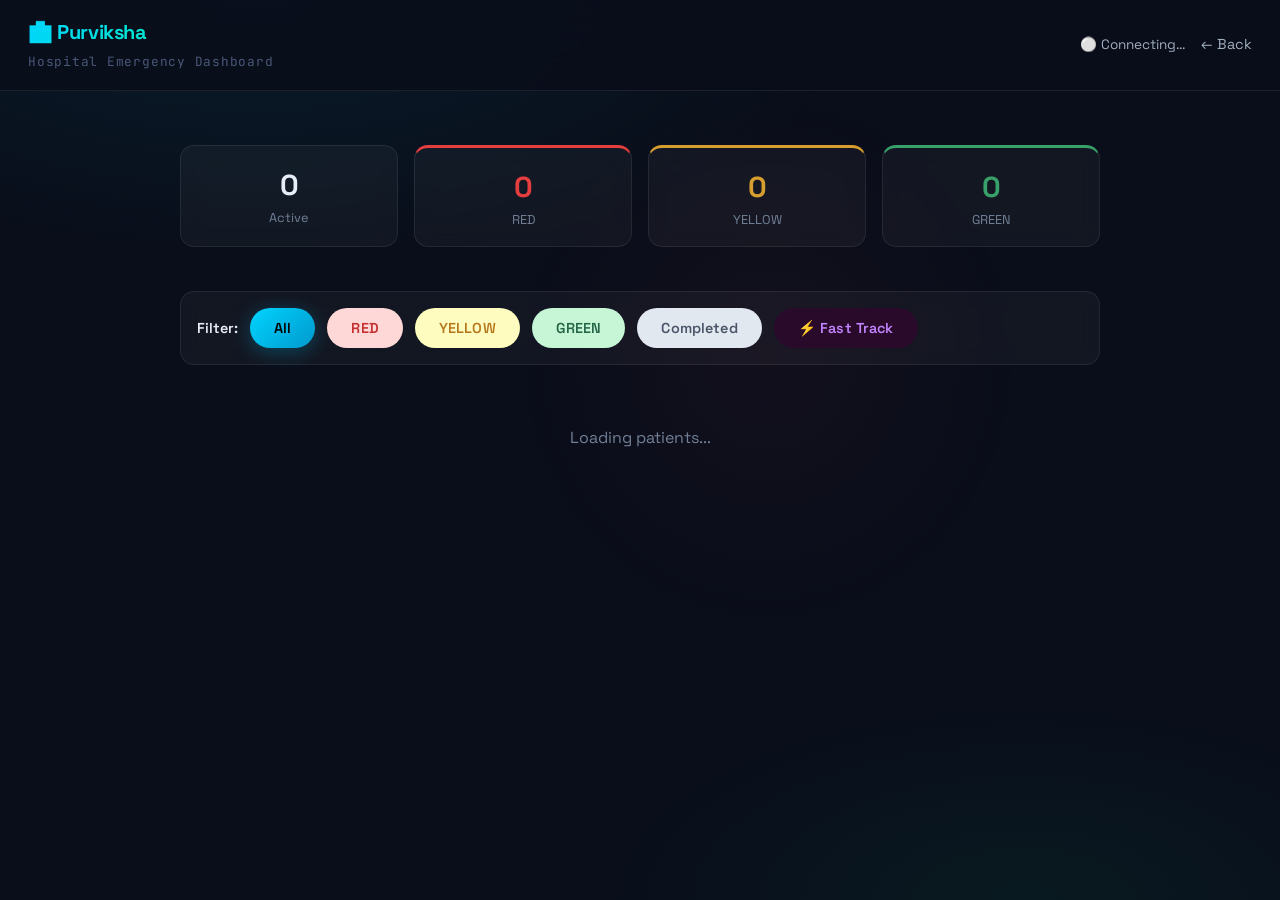
==== commit f4a1c44d: "Update dashboard.html" ====
--- a/dashboard.html
+++ b/dashboard.html
@@ -6,197 +6,23 @@
   <title>Purviksha — Hospital Dashboard</title>
   <link rel="stylesheet" href="style.css">
   <style>
-    /* Stats grid */
-    .stats-grid {
-      display: grid;
-      grid-template-columns: repeat(5, 1fr);
-      gap: 14px;
-      margin-bottom: 24px;
-    }
-
-    .stat-card {
-      background: var(--surface);
-      border: 1px solid var(--border);
-      border-radius: var(--radius);
-      padding: 18px 14px;
-      text-align: center;
-      backdrop-filter: blur(10px);
-      transition: all var(--transition);
-      cursor: pointer;
-    }
-
-    .stat-card:hover { border-color: var(--border-hi); transform: translateY(-2px); }
-
-    .stat-card.active-filter { border-color: var(--cyan); box-shadow: 0 0 16px rgba(0,212,255,0.2); }
-
-    .stat-num {
-      font-size: 2rem;
-      font-weight: 800;
-      font-family: var(--mono);
-      line-height: 1;
-      margin-bottom: 4px;
-    }
-
-    .stat-label {
-      font-size: 0.68rem;
-      font-family: var(--mono);
-      text-transform: uppercase;
-      letter-spacing: 0.1em;
-      color: var(--text-dim);
-    }
-
-    .stat-card.total .stat-num   { color: var(--text); }
-    .stat-card.red .stat-num     { color: var(--red);    text-shadow: 0 0 12px rgba(255,61,107,0.4); }
-    .stat-card.yellow .stat-num  { color: var(--yellow); text-shadow: 0 0 12px rgba(255,210,0,0.4); }
-    .stat-card.green .stat-num   { color: var(--green);  text-shadow: 0 0 12px rgba(0,245,160,0.4); }
-    .stat-card.comp .stat-num    { color: var(--gray); }
-
-    .stat-card.red    { border-top: 2px solid var(--red); }
-    .stat-card.yellow { border-top: 2px solid var(--yellow); }
-    .stat-card.green  { border-top: 2px solid var(--green); }
-    .stat-card.comp   { border-top: 2px solid var(--gray); }
-
-    /* Filter bar */
-    .filter-bar {
-      background: var(--surface);
-      border: 1px solid var(--border);
-      border-radius: var(--radius);
-      padding: 14px 18px;
-      margin-bottom: 20px;
-      display: flex;
-      gap: 10px;
-      align-items: center;
-      flex-wrap: wrap;
-      backdrop-filter: blur(10px);
-    }
-
-    .filter-label {
-      font-family: var(--mono);
-      font-size: 0.7rem;
-      text-transform: uppercase;
-      letter-spacing: 0.1em;
-      color: var(--text-dim);
-      margin-right: 4px;
-    }
-
-    .filter-btn {
-      padding: 7px 16px;
-      border-radius: 50px;
-      font-family: var(--mono);
-      font-size: 0.72rem;
-      font-weight: 600;
-      letter-spacing: 0.06em;
-      text-transform: uppercase;
-      cursor: pointer;
-      border: 1px solid var(--border);
-      background: var(--surface);
-      color: var(--text-mid);
-      transition: all var(--transition);
-    }
-
-    .filter-btn:hover { border-color: var(--border-hi); color: var(--text); }
-    .filter-btn.active { background: var(--cyan-dim); border-color: var(--cyan); color: var(--cyan); }
-    .filter-btn.f-red.active    { background: var(--red-dim);    border-color: var(--red);    color: var(--red); }
-    .filter-btn.f-yellow.active { background: var(--yellow-dim); border-color: var(--yellow); color: var(--yellow); }
-    .filter-btn.f-green.active  { background: var(--green-dim);  border-color: var(--green);  color: var(--green); }
-    .filter-btn.f-comp.active   { background: var(--gray-dim);   border-color: var(--gray);   color: var(--gray); }
-
-
-
-    /* Live alert banner */
-    .live-alert {
-      display: none;
-      background: var(--red-dim);
-      border: 1px solid rgba(255,61,107,0.4);
-      border-radius: var(--radius);
-      padding: 16px 20px;
-      margin-bottom: 20px;
-      animation: glow-pulse 1.5s infinite;
-    }
-
-    .live-alert-title {
-      font-family: var(--mono);
+    .vulnerable-badge {
+      display: inline-block;
+      background: #fff5f5;
+      border: 1px solid #fc8181;
+      color: #c53030;
       font-size: 0.75rem;
-      color: var(--red);
       font-weight: 700;
-      letter-spacing: 0.1em;
-      text-transform: uppercase;
-      margin-bottom: 8px;
-    }
-
-    /* Patient cards */
-    .patient-card {
-      background: var(--surface);
-      border: 1px solid var(--border);
-      border-radius: var(--radius);
-      padding: 18px 20px;
-      margin-bottom: 12px;
-      backdrop-filter: blur(8px);
-      transition: all var(--transition);
-      animation: fadeInUp 0.3s ease forwards;
-    }
-
-    .patient-card:hover { border-color: var(--border-hi); }
-
-    .patient-card.RED {
-      border-color: rgba(255,61,107,0.3);
-      box-shadow: inset 4px 0 0 var(--red), 0 0 0 1px rgba(255,61,107,0.15);
-    }
-
-    .patient-card.YELLOW {
-      border-color: rgba(255,210,0,0.3);
-      box-shadow: inset 4px 0 0 var(--yellow), 0 0 0 1px rgba(255,210,0,0.15);
-    }
-
-    .patient-card.GREEN {
-      border-color: rgba(0,245,160,0.3);
-      box-shadow: inset 4px 0 0 var(--green), 0 0 0 1px rgba(0,245,160,0.15);
-    }
-
+      padding: 2px 8px;
+      border-radius: 10px;
+      margin-left: 8px;
+    }
     .patient-card.completed {
-      opacity: 0.5;
-      filter: grayscale(0.5);
-    }
-
-    /* Status action buttons */
-    .status-btn {
-      padding: 6px 14px;
-      border-radius: 50px;
-      font-family: var(--mono);
-      font-size: 0.7rem;
-      font-weight: 600;
-      letter-spacing: 0.06em;
-      cursor: pointer;
-      border: 1px solid var(--border);
-      background: var(--surface);
-      color: var(--text-mid);
-      transition: all var(--transition);
-    }
-
-    .status-btn.receive { border-color: rgba(0,212,255,0.3); color: var(--cyan); }
-    .status-btn.receive:hover { background: var(--cyan-dim); }
-    .status-btn.treat { border-color: rgba(0,245,160,0.3); color: var(--green); }
-    .status-btn.treat:hover { background: var(--green-dim); }
-
-    .conn-status {
-      font-family: var(--mono);
-      font-size: 0.75rem;
-      display: flex;
-      align-items: center;
-      gap: 6px;
-    }
-
-    .conn-dot {
-      width: 7px; height: 7px;
-      border-radius: 50%;
-      background: var(--gray);
-    }
-
-    .conn-dot.live { background: var(--green); box-shadow: 0 0 8px var(--green); animation: pulse-ring 2s infinite; }
-    .conn-dot.dead { background: var(--red); }
-
-    @media (max-width: 600px) {
-      .stats-grid { grid-template-columns: repeat(3, 1fr); }
+      border-left-color: #a0aec0;
+      opacity: 0.7;
+    }
+    .stat-card-completed {
+      border-top: 3px solid #718096!important;
     }
   </style>
 </head>
@@ -205,66 +31,82 @@
   <div class="header">
     <div>
       <h1>🏥 Purviksha</h1>
-      <span id="hospitalName">Emergency Dashboard</span>
+      <span id="hospitalName">Hospital Emergency Dashboard</span>
     </div>
     <div style="margin-left: auto; display: flex; align-items: center; gap: 16px;">
-      <div class="conn-status" id="connStatus">
-        <div class="conn-dot" id="connDot"></div>
-        <span id="connText">Connecting...</span>
-      </div>
-      <a href="index.html">← Back</a>
+      <div id="connection-status" style="font-size: 0.85rem; color: #a0aec0;">
+        ⚪ Connecting...
+      </div>
+      <a href="index.html" style="color: #a0aec0; text-decoration: none; font-size: 0.9rem;">← Back</a>
     </div>
   </div>
 
-  <div class="container" style="margin-top: 28px;">
-
-    <!-- STATS -->
-    <div class="stats-grid">
-      <div class="stat-card total" onclick="filterCards('ALL')">
-        <div class="stat-num" id="count-total">0</div>
-        <div class="stat-label">Active</div>
-      </div>
-      <div class="stat-card red" onclick="filterCards('RED')">
-        <div class="stat-num" id="count-red">0</div>
-        <div class="stat-label">Red</div>
-      </div>
-      <div class="stat-card yellow" onclick="filterCards('YELLOW')">
-        <div class="stat-num" id="count-yellow">0</div>
-        <div class="stat-label">Yellow</div>
-      </div>
-      <div class="stat-card green" onclick="filterCards('GREEN')">
-        <div class="stat-num" id="count-green">0</div>
-        <div class="stat-label">Green</div>
-      </div>
-      <div class="stat-card comp" onclick="filterCards('COMPLETED')">
-        <div class="stat-num" id="count-completed">0</div>
-        <div class="stat-label">Done</div>
-      </div>
+  <div class="container" style="margin-top: 30px;">
+
+    <!-- STATS BAR — 5 counters -->
+    <div style="display: grid; grid-template-columns: 1fr 1fr 1fr 1fr;
+                gap: 16px; margin-bottom: 24px;">
+
+      <div class="card" style="text-align: center; padding: 16px;">
+        <div style="font-size: 1.8rem; font-weight: 800;" id="count-total">0</div>
+        <div style="font-size: 0.8rem; color: #718096;">Active</div>
+      </div>
+
+      <div class="card" style="text-align: center; padding: 16px;
+                               border-top: 3px solid #e53e3e;">
+        <div style="font-size: 1.8rem; font-weight: 800;
+                    color: #e53e3e;" id="count-red">0</div>
+        <div style="font-size: 0.8rem; color: #718096;">RED</div>
+      </div>
+
+      <div class="card" style="text-align: center; padding: 16px;
+                               border-top: 3px solid #d69e2e;">
+        <div style="font-size: 1.8rem; font-weight: 800;
+                    color: #d69e2e;" id="count-yellow">0</div>
+        <div style="font-size: 0.8rem; color: #718096;">YELLOW</div>
+      </div>
+
+      <div class="card" style="text-align: center; padding: 16px;
+                               border-top: 3px solid #38a169;">
+        <div style="font-size: 1.8rem; font-weight: 800;
+                    color: #38a169;" id="count-green">0</div>
+        <div style="font-size: 0.8rem; color: #718096;">GREEN</div>
+      </div>
+
     </div>
 
     <!-- FILTER BAR -->
-    <div class="filter-bar">
-      <span class="filter-label">Filter</span>
-      <button class="filter-btn active" id="fbAll"      onclick="filterCards('ALL')">All</button>
-      <button class="filter-btn f-red"   id="fbRed"      onclick="filterCards('RED')">Red</button>
-      <button class="filter-btn f-yellow" id="fbYellow"  onclick="filterCards('YELLOW')">Yellow</button>
-      <button class="filter-btn f-green"  id="fbGreen"   onclick="filterCards('GREEN')">Green</button>
-      <button class="filter-btn f-comp"   id="fbComp"    onclick="filterCards('COMPLETED')">Completed</button>
-      <button class="btn filter-btn" onclick="filterCards('FAST_TRACK')"
-        data-filter="FAST_TRACK"
-        style="background:#2a0a2a; color:#c084fc;">⚡ Fast Track</button>
-     
-    </div>
-
-    <!-- LIVE ALERT -->
-    <div class="live-alert" id="live-alert">
-      <div class="live-alert-title">🚨 New Incoming Patient</div>
-      <div id="live-alert-content" style="font-size: 0.88rem; color: var(--text-mid);"></div>
-    </div>
-
-    <!-- PATIENT LIST -->
+    <div class="card" style="padding: 16px; margin-bottom: 20px;
+                             display: flex; gap: 12px; align-items: center; flex-wrap: wrap;">
+      <span style="font-weight: 600; font-size: 0.9rem;">Filter:</span>
+      <button class="btn btn-primary filter-btn" onclick="filterCards('ALL')" data-filter="ALL">All</button>
+      <button class="btn filter-btn" onclick="filterCards('RED')" data-filter="RED"
+              style="background:#fed7d7; color:#c53030;">RED</button>
+      <button class="btn filter-btn" onclick="filterCards('YELLOW')" data-filter="YELLOW"
+              style="background:#fefcbf; color:#b7791f;">YELLOW</button>
+      <button class="btn filter-btn" onclick="filterCards('GREEN')" data-filter="GREEN"
+              style="background:#c6f6d5; color:#276749;">GREEN</button>
+      <button class="btn filter-btn" onclick="filterCards('COMPLETED')" data-filter="COMPLETED"
+              style="background:#e2e8f0; color:#4a5568;">Completed</button>
+      <button class="btn filter-btn" onclick="filterCards('FAST_TRACK')" data-filter="FAST_TRACK"
+              style="background:#2a0a2a; color:#c084fc;">⚡ Fast Track</button>
+    </div>
+
+    <!-- LIVE ALERT BANNER -->
+    <div id="live-alert" style="display: none; background: #fff5f5;
+         border: 2px solid #fc8181; border-radius: 10px; padding: 16px;
+         margin-bottom: 20px;">
+      <div style="font-weight: 700; color: #c53030; font-size: 1rem;">
+        🚨 NEW INCOMING PATIENT
+      </div>
+      <div id="live-alert-content" style="margin-top: 8px; color: #2d3748;"></div>
+    </div>
+
+    <!-- PATIENT CARDS -->
     <div id="patient-list">
-      <div class="grid-loading">Loading patients...</div>
+      <div style="text-align: center; padding: 40px; color: #718096;">
+        Loading patients...
+      </div>
     </div>
 
   </div>
@@ -273,38 +115,45 @@
   <script src="api.js"></script>
   <script>
     const HOSP_LABEL = 'purviksha_hospital_label'
-    let allRecords = [], currentFilter = 'ALL'
-
+
+    let allRecords    = []
+    let currentFilter = 'ALL'
+
+    // Show hospital name in header
     var hospName = localStorage.getItem(HOSP_LABEL)
-    if (hospName) document.getElementById('hospitalName').textContent = hospName + ' — Emergency Dashboard'
+    if (hospName) {
+      document.getElementById('hospitalName').textContent =
+        '🏥 ' + hospName + ' — Emergency Dashboard'
+    }
 
     const socket = io('https://purviksha-node.onrender.com')
 
     socket.on('connect', function() {
-      document.getElementById('connDot').className = 'conn-dot live'
-      document.getElementById('connText').textContent = 'Live'
-      document.getElementById('connText').style.color = 'var(--green)'
+      document.getElementById('connection-status').innerHTML = '🟢 Live — Connected'
+      document.getElementById('connection-status').style.color = '#68d391'
     })
 
     socket.on('disconnect', function() {
-      document.getElementById('connDot').className = 'conn-dot dead'
-      document.getElementById('connText').textContent = 'Disconnected'
-      document.getElementById('connText').style.color = 'var(--red)'
+      document.getElementById('connection-status').innerHTML = '🔴 Disconnected'
+      document.getElementById('connection-status').style.color = '#fc8181'
     })
 
     socket.on('new_triage_alert', function(data) {
-      showLiveAlert(data); loadAllRecords()
+      showLiveAlert(data)
+      loadAllRecords()
     })
 
     function showLiveAlert(data) {
-      var banner = document.getElementById('live-alert')
-      document.getElementById('live-alert-content').innerHTML =
-        '<strong style="color:var(--text)">' + (data.patient_name || 'Unknown') + '</strong>' +
-        '&nbsp;·&nbsp;Age: ' + (data.age || '?') +
-        '&nbsp;·&nbsp;<span class="badge badge-' + data.severity_level + '">' + data.severity_level + '</span>' +
-        '&nbsp;·&nbsp;ETA: ' + data.eta_minutes + ' min' +
-        (data.fast_track ? '&nbsp;·&nbsp;⚡ ' + data.fast_track_reason : '') +
-        (data.vulnerable_population ? '&nbsp;·&nbsp;<span class="vulnerable-badge">⚠ Vulnerable</span>' : '')
+      var banner  = document.getElementById('live-alert')
+      var content = document.getElementById('live-alert-content')
+      content.innerHTML =
+        '<strong>' + (data.patient_name || 'Unknown') + '</strong>' +
+        ' &nbsp;|&nbsp; Age: ' + (data.age || '?') +
+        ' &nbsp;|&nbsp; <span class="badge badge-' + data.severity_level + '">' +
+        data.severity_level + '</span>' +
+        ' &nbsp;|&nbsp; ETA: ' + data.eta_minutes + ' min' +
+        (data.fast_track ? ' &nbsp;|&nbsp; ⚡ Fast Track: ' + data.fast_track_reason : '') +
+        (data.vulnerable_population ? ' &nbsp;|&nbsp; <span class="vulnerable-badge">⚠️ Vulnerable</span>' : '')
       banner.style.display = 'block'
     }
 
@@ -312,15 +161,23 @@
       try {
         var records = await getAllTriage()
         allRecords = records || []
-        updateStats(); applyFilter()
+        updateStats()
+        applyFilter()
       } catch(e) {
         document.getElementById('patient-list').innerHTML =
-          '<div class="grid-loading" style="color:var(--red)">Failed to load. Is the backend running?</div>'
-      }
-    }
-
-    function isActive(r)    { return r.status === 'PENDING' || r.status === 'RECEIVED' }
-    function isCompleted(r) { return r.status === 'IN_TREATMENT' }
+          '<div style="text-align:center; padding:40px; color:#718096;">' +
+          'Failed to load records. Is the backend running?</div>'
+      }
+    }
+
+    function isActive(r) {
+      var s = r.status
+      return s === 'PENDING' || s === 'RECEIVED'
+    }
+
+    function isCompleted(r) {
+      return r.status === 'IN_TREATMENT'
+    }
 
     function updateStats() {
   document.getElementById('count-total').textContent = allRecords.length
@@ -338,9 +195,9 @@
       r.fast_track === true || r.fastTrack === true).length
 }
 
-    function filterCards(filter) {
-  currentFilter = filter
-  const filtered = filter === 'ALL'
+  function filterCards(filter) {
+    currentFilter = filter
+    const filtered = filter === 'ALL'
     ? allRecords
     : filter === 'FAST_TRACK'
     ? allRecords.filter(r => r.fast_track === true || r.fastTrack === true)
@@ -359,7 +216,8 @@
         filtered = allRecords.filter(isActive)
       } else {
         filtered = allRecords.filter(function(r) {
-          return isActive(r) && (r.severity_level||r.severityLevel) === currentFilter
+          return isActive(r) &&
+            (r.severity_level || r.severityLevel) === currentFilter
         })
       }
       renderCards(filtered)
@@ -368,81 +226,100 @@
     function renderCards(records) {
       var list = document.getElementById('patient-list')
       if (!records || records.length === 0) {
-        list.innerHTML = '<div class="grid-loading">' +
-          (currentFilter === 'COMPLETED' ? 'No completed patients yet.' : 'No patients found.') + '</div>'
+        list.innerHTML =
+          '<div style="text-align:center; padding:40px; color:#718096;">' +
+          (currentFilter === 'COMPLETED' ? 'No completed patients yet.' : 'No patients found.') +
+          '</div>'
         return
       }
       var order = { RED: 0, YELLOW: 1, GREEN: 2 }
-      records.sort(function(a,b) {
-        var sA = a.severity_level||a.severityLevel, sB = b.severity_level||b.severityLevel
-        return (order[sA]!==undefined?order[sA]:3) - (order[sB]!==undefined?order[sB]:3)
+      records.sort(function(a, b) {
+        var sA = a.severity_level || a.severityLevel
+        var sB = b.severity_level || b.severityLevel
+        return (order[sA] !== undefined ? order[sA] : 3) -
+               (order[sB] !== undefined ? order[sB] : 3)
       })
       list.innerHTML = records.map(buildCard).join('')
     }
 
     function buildCard(r) {
-      var severity  = r.severity_level || r.severityLevel
-      var status    = r.status
-      var id        = r._id || r.id
-      var score     = r.total_score !== undefined ? r.total_score : (r.totalScore !== undefined ? r.totalScore : 0)
-      var ft        = r.fast_track || r.fastTrack
-      var ftr       = r.fast_track_reason || r.fastTrackReason
-      var eta       = r.eta_minutes || r.etaMinutes
-      var vuln      = r.vulnerable_population || r.vulnerablePopulation
-      var isComp    = status === 'IN_TREATMENT'
-      var time      = r.createdAt ? new Date(r.createdAt).toLocaleTimeString() : '—'
-
-      var patInfo
+      var severity        = r.severity_level || r.severityLevel
+      var status          = r.status
+      var id              = r._id || r.id
+      var score           = r.total_score !== undefined ? r.total_score :
+                            (r.totalScore !== undefined ? r.totalScore : 0)
+      var fastTrack       = r.fast_track || r.fastTrack
+      var fastTrackReason = r.fast_track_reason || r.fastTrackReason
+      var eta             = r.eta_minutes || r.etaMinutes
+      var vulnerable      = r.vulnerable_population || r.vulnerablePopulation
+      var time            = r.createdAt ? new Date(r.createdAt).toLocaleTimeString() : 'N/A'
+      var isComp          = status === 'IN_TREATMENT'
+
+      var patientInfo
       if (r.patient_id && typeof r.patient_id === 'object') {
-        patInfo = (r.patient_id.name||'Unknown') + (r.patient_id.age ? ', Age ' + r.patient_id.age : '')
-      } else { patInfo = r.patientId || 'Unknown' }
-
-      var actions = ''
+        patientInfo = (r.patient_id.name || 'Unknown') +
+          (r.patient_id.age ? ', Age ' + r.patient_id.age : '')
+      } else {
+        patientInfo = r.patientId || 'Unknown'
+      }
+
+      var vulnerableBadge = vulnerable
+        ? '<span class="vulnerable-badge">⚠️ Vulnerable</span>' : ''
+
+      var actionBtns = ''
       if (!isComp) {
         if (status === 'PENDING') {
-          actions = '<button class="status-btn receive" onclick="changeStatus(\'' + id + '\',\'RECEIVED\')">Mark Received</button>'
+          actionBtns = '<button class="btn" onclick="changeStatus(\'' + id + '\',\'RECEIVED\')" ' +
+            'style="padding:6px 14px; font-size:0.8rem; background:#e2e8f0;">Mark Received</button>'
         } else if (status === 'RECEIVED') {
-          actions = '<button class="status-btn treat" onclick="changeStatus(\'' + id + '\',\'IN_TREATMENT\')">Start Treatment</button>'
+          actionBtns = '<button class="btn btn-primary" onclick="changeStatus(\'' + id + '\',\'IN_TREATMENT\')" ' +
+            'style="padding:6px 14px; font-size:0.8rem;">Start Treatment</button>'
         }
       } else {
-        actions = '<span style="font-family:var(--mono);font-size:0.72rem;color:var(--green);">✓ In Treatment</span>'
-      }
-
-      return '<div class="patient-card ' + severity + (isComp?' completed':'') + '">' +
-        '<div style="display:flex;justify-content:space-between;align-items:flex-start;margin-bottom:14px;">' +
+        actionBtns = '<span style="color:#38a169; font-size:0.85rem; font-weight:600;">✅ In Treatment</span>'
+      }
+
+      return '<div class="patient-card ' + severity + (isComp ? ' completed' : '') + '" id="card-' + id + '">' +
+        '<div style="display:flex; justify-content:space-between; align-items:flex-start; margin-bottom:12px;">' +
           '<div>' +
             '<span class="badge badge-' + severity + '">' + severity + '</span>' +
-            (ft ? '<span style="margin-left:8px;font-family:var(--mono);font-size:0.72rem;color:var(--red);">⚡ '+ftr+'</span>' : '') +
-            (vuln ? '<span class="vulnerable-badge">⚠ Vulnerable</span>' : '') +
-            '<div style="font-size:1rem;font-weight:700;margin-top:8px;color:var(--text)">' + patInfo + '</div>' +
+            (fastTrack ? '<span style="margin-left:8px; font-size:0.8rem; color:#c53030;">⚡ ' + fastTrackReason + '</span>' : '') +
+            vulnerableBadge +
+            '<div style="font-size:1rem; font-weight:700; margin-top:6px;">' + patientInfo + '</div>' +
           '</div>' +
-          '<div style="text-align:right;font-family:var(--mono);font-size:0.72rem;color:var(--text-dim);">' +
-            '<div>Score <span style="color:var(--text);font-weight:600">' + score + '</span></div>' +
-            '<div>ETA <span style="color:var(--text);font-weight:600">' + eta + ' min</span></div>' +
+          '<div style="text-align:right; font-size:0.8rem; color:#718096;">' +
+            '<div>Score: <strong>' + score + '</strong></div>' +
+            '<div>ETA: <strong>' + eta + ' min</strong></div>' +
             '<div>' + time + '</div>' +
           '</div>' +
         '</div>' +
-        '<div style="display:flex;gap:14px;font-size:0.8rem;color:var(--text-dim);margin-bottom:14px;flex-wrap:wrap;font-family:var(--mono);">' +
-          '<span>RR <b style="color:var(--text)">' + (r.respiratory_rate||r.respiratoryRate||'—') + '</b></span>' +
-          '<span>SpO2 <b style="color:var(--text)">' + (r.spo2||'—') + '%</b></span>' +
-          '<span>PR <b style="color:var(--text)">' + (r.pulse_rate||r.pulseRate||'—') + '</b></span>' +
-          '<span>SBP <b style="color:var(--text)">' + (r.sbp||'—') + '</b></span>' +
-          '<span>AVPU <b style="color:var(--text)">' + (r.avpu||'—') + '</b></span>' +
-          '<span>Airway <b style="color:var(--text)">' + (r.airway_status||r.airwayStatus||'—') + '</b></span>' +
+        '<div style="display:flex; gap:12px; font-size:0.82rem; color:#4a5568; margin-bottom:12px; flex-wrap:wrap;">' +
+          '<span>Airway: <b>' + (r.airway_status || r.airwayStatus || '—') + '</b></span>' +
+          '<span>RR: <b>' + (r.respiratory_rate || r.respiratoryRate || '—') + '</b></span>' +
+          '<span>SpO2: <b>' + (r.spo2 || '—') + '%</b></span>' +
+          '<span>PR: <b>' + (r.pulse_rate || r.pulseRate || '—') + '</b></span>' +
+          '<span>SBP: <b>' + (r.sbp || '—') + '</b></span>' +
+          '<span>AVPU: <b>' + (r.avpu || '—') + '</b></span>' +
         '</div>' +
-        '<div style="display:flex;align-items:center;gap:12px;">' +
-          '<span style="font-family:var(--mono);font-size:0.7rem;color:var(--text-dim);">STATUS: <span style="color:var(--text-mid)">' + status + '</span></span>' +
-          actions +
+        '<div style="display:flex; align-items:center; gap:12px;">' +
+          '<span style="font-size:0.85rem;">Status: <strong>' + status + '</strong></span>' +
+          actionBtns +
         '</div>' +
       '</div>'
     }
 
     async function changeStatus(id, newStatus) {
-      try { await updateTriageStatus(id, newStatus); await loadAllRecords() }
-      catch(e) { alert('Failed to update status') }
-    }
-
-    window.onload = function() { loadAllRecords() }
+      try {
+        await updateTriageStatus(id, newStatus)
+        await loadAllRecords()
+      } catch(e) {
+        alert('Failed to update status')
+      }
+    }
+
+    window.onload = function() {
+      loadAllRecords()
+    }
   </script>
 
 </body>
--- a/style.css
+++ b/style.css
@@ -136,7 +136,7 @@
 
 /* ── Section Title ── */
 .section-title {
-  font-size: 0.72rem;
+  font-size: 0.95rem;
   font-family: var(--mono);
   text-transform: uppercase;
   letter-spacing: 0.14em;
@@ -165,7 +165,7 @@
 }
 
 label {
-  font-size: 0.72rem;
+  font-size: 0.90rem;
   font-family: var(--mono);
   text-transform: uppercase;
   letter-spacing: 0.1em;
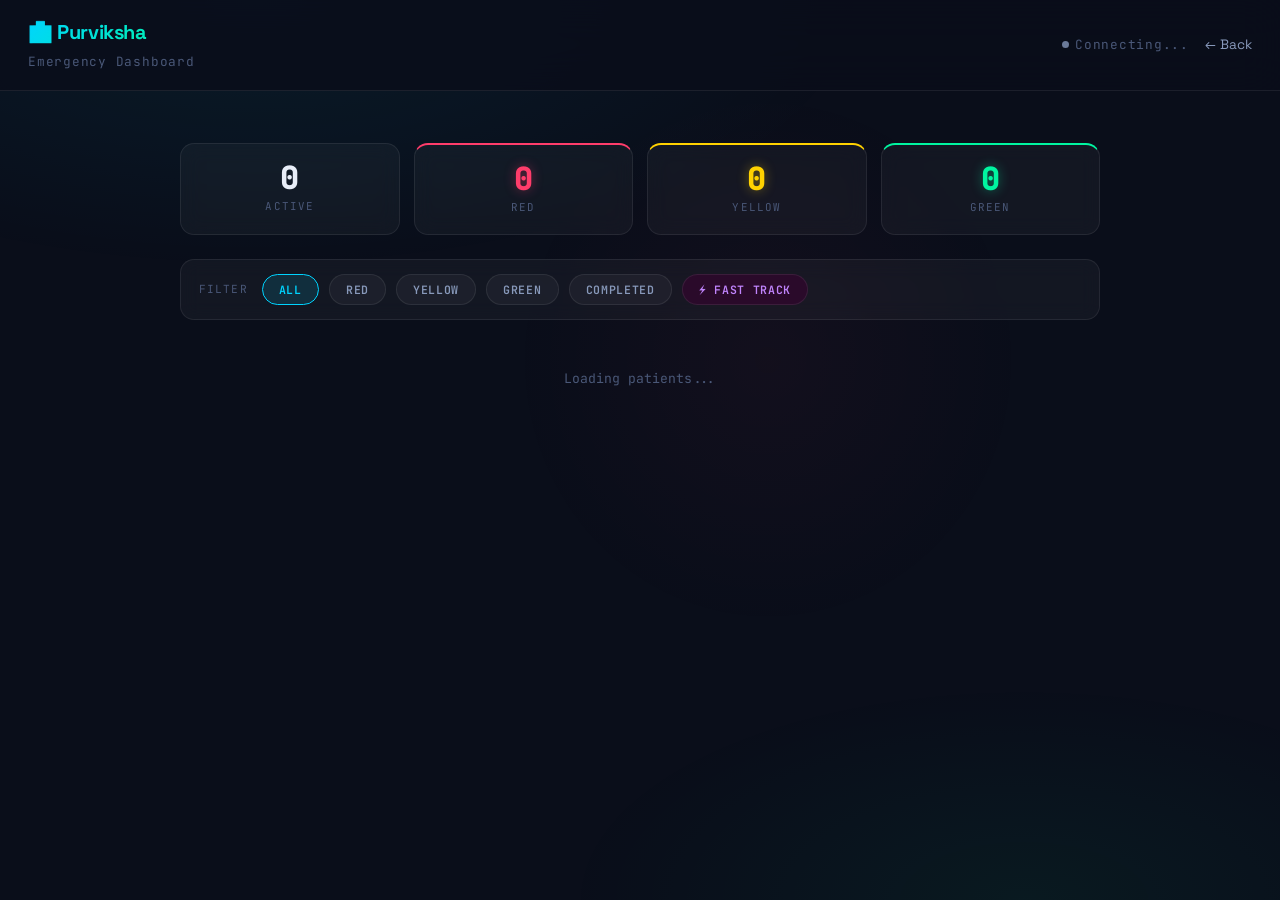
==== commit 463c5e94: "Update dashboard.html" ====
--- a/dashboard.html
+++ b/dashboard.html
@@ -6,23 +6,197 @@
   <title>Purviksha — Hospital Dashboard</title>
   <link rel="stylesheet" href="style.css">
   <style>
-    .vulnerable-badge {
-      display: inline-block;
-      background: #fff5f5;
-      border: 1px solid #fc8181;
-      color: #c53030;
+    /* Stats grid */
+    .stats-grid {
+      display: grid;
+      grid-template-columns: repeat(4, 1fr);
+      gap: 14px;
+      margin-bottom: 24px;
+    }
+
+    .stat-card {
+      background: var(--surface);
+      border: 1px solid var(--border);
+      border-radius: var(--radius);
+      padding: 18px 14px;
+      text-align: center;
+      backdrop-filter: blur(10px);
+      transition: all var(--transition);
+      cursor: pointer;
+    }
+
+    .stat-card:hover { border-color: var(--border-hi); transform: translateY(-2px); }
+
+    .stat-card.active-filter { border-color: var(--cyan); box-shadow: 0 0 16px rgba(0,212,255,0.2); }
+
+    .stat-num {
+      font-size: 2rem;
+      font-weight: 800;
+      font-family: var(--mono);
+      line-height: 1;
+      margin-bottom: 4px;
+    }
+
+    .stat-label {
+      font-size: 0.68rem;
+      font-family: var(--mono);
+      text-transform: uppercase;
+      letter-spacing: 0.1em;
+      color: var(--text-dim);
+    }
+
+    .stat-card.total .stat-num   { color: var(--text); }
+    .stat-card.red .stat-num     { color: var(--red);    text-shadow: 0 0 12px rgba(255,61,107,0.4); }
+    .stat-card.yellow .stat-num  { color: var(--yellow); text-shadow: 0 0 12px rgba(255,210,0,0.4); }
+    .stat-card.green .stat-num   { color: var(--green);  text-shadow: 0 0 12px rgba(0,245,160,0.4); }
+    .stat-card.comp .stat-num    { color: var(--gray); }
+
+    .stat-card.red    { border-top: 2px solid var(--red); }
+    .stat-card.yellow { border-top: 2px solid var(--yellow); }
+    .stat-card.green  { border-top: 2px solid var(--green); }
+    .stat-card.comp   { border-top: 2px solid var(--gray); }
+
+    /* Filter bar */
+    .filter-bar {
+      background: var(--surface);
+      border: 1px solid var(--border);
+      border-radius: var(--radius);
+      padding: 14px 18px;
+      margin-bottom: 20px;
+      display: flex;
+      gap: 10px;
+      align-items: center;
+      flex-wrap: wrap;
+      backdrop-filter: blur(10px);
+    }
+
+    .filter-label {
+      font-family: var(--mono);
+      font-size: 0.7rem;
+      text-transform: uppercase;
+      letter-spacing: 0.1em;
+      color: var(--text-dim);
+      margin-right: 4px;
+    }
+
+    .filter-btn {
+      padding: 7px 16px;
+      border-radius: 50px;
+      font-family: var(--mono);
+      font-size: 0.72rem;
+      font-weight: 600;
+      letter-spacing: 0.06em;
+      text-transform: uppercase;
+      cursor: pointer;
+      border: 1px solid var(--border);
+      background: var(--surface);
+      color: var(--text-mid);
+      transition: all var(--transition);
+    }
+
+    .filter-btn:hover { border-color: var(--border-hi); color: var(--text); }
+    .filter-btn.active { background: var(--cyan-dim); border-color: var(--cyan); color: var(--cyan); }
+    .filter-btn.f-red.active    { background: var(--red-dim);    border-color: var(--red);    color: var(--red); }
+    .filter-btn.f-yellow.active { background: var(--yellow-dim); border-color: var(--yellow); color: var(--yellow); }
+    .filter-btn.f-green.active  { background: var(--green-dim);  border-color: var(--green);  color: var(--green); }
+    .filter-btn.f-comp.active   { background: var(--gray-dim);   border-color: var(--gray);   color: var(--gray); }
+
+
+
+    /* Live alert banner */
+    .live-alert {
+      display: none;
+      background: var(--red-dim);
+      border: 1px solid rgba(255,61,107,0.4);
+      border-radius: var(--radius);
+      padding: 16px 20px;
+      margin-bottom: 20px;
+      animation: glow-pulse 1.5s infinite;
+    }
+
+    .live-alert-title {
+      font-family: var(--mono);
       font-size: 0.75rem;
+      color: var(--red);
       font-weight: 700;
-      padding: 2px 8px;
-      border-radius: 10px;
-      margin-left: 8px;
-    }
+      letter-spacing: 0.1em;
+      text-transform: uppercase;
+      margin-bottom: 8px;
+    }
+
+    /* Patient cards */
+    .patient-card {
+      background: var(--surface);
+      border: 1px solid var(--border);
+      border-radius: var(--radius);
+      padding: 18px 20px;
+      margin-bottom: 12px;
+      backdrop-filter: blur(8px);
+      transition: all var(--transition);
+      animation: fadeInUp 0.3s ease forwards;
+    }
+
+    .patient-card:hover { border-color: var(--border-hi); }
+
+    .patient-card.RED {
+      border-color: rgba(255,61,107,0.3);
+      box-shadow: inset 4px 0 0 var(--red), 0 0 0 1px rgba(255,61,107,0.15);
+    }
+
+    .patient-card.YELLOW {
+      border-color: rgba(255,210,0,0.3);
+      box-shadow: inset 4px 0 0 var(--yellow), 0 0 0 1px rgba(255,210,0,0.15);
+    }
+
+    .patient-card.GREEN {
+      border-color: rgba(0,245,160,0.3);
+      box-shadow: inset 4px 0 0 var(--green), 0 0 0 1px rgba(0,245,160,0.15);
+    }
+
     .patient-card.completed {
-      border-left-color: #a0aec0;
-      opacity: 0.7;
-    }
-    .stat-card-completed {
-      border-top: 3px solid #718096!important;
+      opacity: 0.5;
+      filter: grayscale(0.5);
+    }
+
+    /* Status action buttons */
+    .status-btn {
+      padding: 6px 14px;
+      border-radius: 50px;
+      font-family: var(--mono);
+      font-size: 0.7rem;
+      font-weight: 600;
+      letter-spacing: 0.06em;
+      cursor: pointer;
+      border: 1px solid var(--border);
+      background: var(--surface);
+      color: var(--text-mid);
+      transition: all var(--transition);
+    }
+
+    .status-btn.receive { border-color: rgba(0,212,255,0.3); color: var(--cyan); }
+    .status-btn.receive:hover { background: var(--cyan-dim); }
+    .status-btn.treat { border-color: rgba(0,245,160,0.3); color: var(--green); }
+    .status-btn.treat:hover { background: var(--green-dim); }
+
+    .conn-status {
+      font-family: var(--mono);
+      font-size: 0.75rem;
+      display: flex;
+      align-items: center;
+      gap: 6px;
+    }
+
+    .conn-dot {
+      width: 7px; height: 7px;
+      border-radius: 50%;
+      background: var(--gray);
+    }
+
+    .conn-dot.live { background: var(--green); box-shadow: 0 0 8px var(--green); animation: pulse-ring 2s infinite; }
+    .conn-dot.dead { background: var(--red); }
+
+    @media (max-width: 600px) {
+      .stats-grid { grid-template-columns: repeat(3, 1fr); }
     }
   </style>
 </head>
@@ -31,82 +205,65 @@
   <div class="header">
     <div>
       <h1>🏥 Purviksha</h1>
-      <span id="hospitalName">Hospital Emergency Dashboard</span>
+      <span id="hospitalName">Emergency Dashboard</span>
     </div>
     <div style="margin-left: auto; display: flex; align-items: center; gap: 16px;">
-      <div id="connection-status" style="font-size: 0.85rem; color: #a0aec0;">
-        ⚪ Connecting...
+      <div class="conn-status" id="connStatus">
+        <div class="conn-dot" id="connDot"></div>
+        <span id="connText">Connecting...</span>
       </div>
-      <a href="index.html" style="color: #a0aec0; text-decoration: none; font-size: 0.9rem;">← Back</a>
+      <a href="index.html">← Back</a>
     </div>
   </div>
 
-  <div class="container" style="margin-top: 30px;">
-
-    <!-- STATS BAR — 5 counters -->
-    <div style="display: grid; grid-template-columns: 1fr 1fr 1fr 1fr;
-                gap: 16px; margin-bottom: 24px;">
-
-      <div class="card" style="text-align: center; padding: 16px;">
-        <div style="font-size: 1.8rem; font-weight: 800;" id="count-total">0</div>
-        <div style="font-size: 0.8rem; color: #718096;">Active</div>
+  <div class="container" style="margin-top: 28px;">
+
+    <!-- STATS -->
+    <div class="stats-grid">
+      <div class="stat-card total" onclick="filterCards('ALL')">
+        <div class="stat-num" id="count-total">0</div>
+        <div class="stat-label">Active</div>
       </div>
-
-      <div class="card" style="text-align: center; padding: 16px;
-                               border-top: 3px solid #e53e3e;">
-        <div style="font-size: 1.8rem; font-weight: 800;
-                    color: #e53e3e;" id="count-red">0</div>
-        <div style="font-size: 0.8rem; color: #718096;">RED</div>
+      <div class="stat-card red" onclick="filterCards('RED')">
+        <div class="stat-num" id="count-red">0</div>
+        <div class="stat-label">Red</div>
       </div>
-
-      <div class="card" style="text-align: center; padding: 16px;
-                               border-top: 3px solid #d69e2e;">
-        <div style="font-size: 1.8rem; font-weight: 800;
-                    color: #d69e2e;" id="count-yellow">0</div>
-        <div style="font-size: 0.8rem; color: #718096;">YELLOW</div>
+      <div class="stat-card yellow" onclick="filterCards('YELLOW')">
+        <div class="stat-num" id="count-yellow">0</div>
+        <div class="stat-label">Yellow</div>
       </div>
-
-      <div class="card" style="text-align: center; padding: 16px;
-                               border-top: 3px solid #38a169;">
-        <div style="font-size: 1.8rem; font-weight: 800;
-                    color: #38a169;" id="count-green">0</div>
-        <div style="font-size: 0.8rem; color: #718096;">GREEN</div>
+      <div class="stat-card green" onclick="filterCards('GREEN')">
+        <div class="stat-num" id="count-green">0</div>
+        <div class="stat-label">Green</div>
       </div>
-
     </div>
 
     <!-- FILTER BAR -->
-    <div class="card" style="padding: 16px; margin-bottom: 20px;
-                             display: flex; gap: 12px; align-items: center; flex-wrap: wrap;">
-      <span style="font-weight: 600; font-size: 0.9rem;">Filter:</span>
-      <button class="btn btn-primary filter-btn" onclick="filterCards('ALL')" data-filter="ALL">All</button>
-      <button class="btn filter-btn" onclick="filterCards('RED')" data-filter="RED"
-              style="background:#fed7d7; color:#c53030;">RED</button>
-      <button class="btn filter-btn" onclick="filterCards('YELLOW')" data-filter="YELLOW"
-              style="background:#fefcbf; color:#b7791f;">YELLOW</button>
-      <button class="btn filter-btn" onclick="filterCards('GREEN')" data-filter="GREEN"
-              style="background:#c6f6d5; color:#276749;">GREEN</button>
-      <button class="btn filter-btn" onclick="filterCards('COMPLETED')" data-filter="COMPLETED"
-              style="background:#e2e8f0; color:#4a5568;">Completed</button>
-      <button class="btn filter-btn" onclick="filterCards('FAST_TRACK')" data-filter="FAST_TRACK"
-              style="background:#2a0a2a; color:#c084fc;">⚡ Fast Track</button>
-    </div>
-
-    <!-- LIVE ALERT BANNER -->
-    <div id="live-alert" style="display: none; background: #fff5f5;
-         border: 2px solid #fc8181; border-radius: 10px; padding: 16px;
-         margin-bottom: 20px;">
-      <div style="font-weight: 700; color: #c53030; font-size: 1rem;">
-        🚨 NEW INCOMING PATIENT
-      </div>
-      <div id="live-alert-content" style="margin-top: 8px; color: #2d3748;"></div>
-    </div>
-
-    <!-- PATIENT CARDS -->
+    <div class="filter-bar">
+      <span class="filter-label">Filter</span>
+      <button class="filter-btn active" id="fbAll"      onclick="filterCards('ALL')">All</button>
+      <button class="filter-btn f-red"   id="fbRed"      onclick="filterCards('RED')">Red</button>
+      <button class="filter-btn f-yellow" id="fbYellow"  onclick="filterCards('YELLOW')">Yellow</button>
+      <button class="filter-btn f-green"  id="fbGreen"   onclick="filterCards('GREEN')">Green</button>
+      <button class="filter-btn f-comp"   id="fbComp"    onclick="filterCards('COMPLETED')">Completed</button>
+      <button class="btn filter-btn" id="fbFast"
+        onclick="filterCards('FAST_TRACK')"
+        data-filter="FAST_TRACK"
+        style="background:#2a0a2a; color:#c084fc;">
+  ⚡ Fast Track
+</button>
+     
+    </div>
+
+    <!-- LIVE ALERT -->
+    <div class="live-alert" id="live-alert">
+      <div class="live-alert-title">🚨 New Incoming Patient</div>
+      <div id="live-alert-content" style="font-size: 0.88rem; color: var(--text-mid);"></div>
+    </div>
+
+    <!-- PATIENT LIST -->
     <div id="patient-list">
-      <div style="text-align: center; padding: 40px; color: #718096;">
-        Loading patients...
-      </div>
+      <div class="grid-loading">Loading patients...</div>
     </div>
 
   </div>
@@ -115,45 +272,38 @@
   <script src="api.js"></script>
   <script>
     const HOSP_LABEL = 'purviksha_hospital_label'
-
-    let allRecords    = []
-    let currentFilter = 'ALL'
-
-    // Show hospital name in header
+    let allRecords = [], currentFilter = 'ALL'
+
     var hospName = localStorage.getItem(HOSP_LABEL)
-    if (hospName) {
-      document.getElementById('hospitalName').textContent =
-        '🏥 ' + hospName + ' — Emergency Dashboard'
-    }
+    if (hospName) document.getElementById('hospitalName').textContent = hospName + ' — Emergency Dashboard'
 
     const socket = io('https://purviksha-node.onrender.com')
 
     socket.on('connect', function() {
-      document.getElementById('connection-status').innerHTML = '🟢 Live — Connected'
-      document.getElementById('connection-status').style.color = '#68d391'
+      document.getElementById('connDot').className = 'conn-dot live'
+      document.getElementById('connText').textContent = 'Live'
+      document.getElementById('connText').style.color = 'var(--green)'
     })
 
     socket.on('disconnect', function() {
-      document.getElementById('connection-status').innerHTML = '🔴 Disconnected'
-      document.getElementById('connection-status').style.color = '#fc8181'
+      document.getElementById('connDot').className = 'conn-dot dead'
+      document.getElementById('connText').textContent = 'Disconnected'
+      document.getElementById('connText').style.color = 'var(--red)'
     })
 
     socket.on('new_triage_alert', function(data) {
-      showLiveAlert(data)
-      loadAllRecords()
+      showLiveAlert(data); loadAllRecords()
     })
 
     function showLiveAlert(data) {
-      var banner  = document.getElementById('live-alert')
-      var content = document.getElementById('live-alert-content')
-      content.innerHTML =
-        '<strong>' + (data.patient_name || 'Unknown') + '</strong>' +
-        ' &nbsp;|&nbsp; Age: ' + (data.age || '?') +
-        ' &nbsp;|&nbsp; <span class="badge badge-' + data.severity_level + '">' +
-        data.severity_level + '</span>' +
-        ' &nbsp;|&nbsp; ETA: ' + data.eta_minutes + ' min' +
-        (data.fast_track ? ' &nbsp;|&nbsp; ⚡ Fast Track: ' + data.fast_track_reason : '') +
-        (data.vulnerable_population ? ' &nbsp;|&nbsp; <span class="vulnerable-badge">⚠️ Vulnerable</span>' : '')
+      var banner = document.getElementById('live-alert')
+      document.getElementById('live-alert-content').innerHTML =
+        '<strong style="color:var(--text)">' + (data.patient_name || 'Unknown') + '</strong>' +
+        '&nbsp;·&nbsp;Age: ' + (data.age || '?') +
+        '&nbsp;·&nbsp;<span class="badge badge-' + data.severity_level + '">' + data.severity_level + '</span>' +
+        '&nbsp;·&nbsp;ETA: ' + data.eta_minutes + ' min' +
+        (data.fast_track ? '&nbsp;·&nbsp;⚡ ' + data.fast_track_reason : '') +
+        (data.vulnerable_population ? '&nbsp;·&nbsp;<span class="vulnerable-badge">⚠ Vulnerable</span>' : '')
       banner.style.display = 'block'
     }
 
@@ -161,23 +311,15 @@
       try {
         var records = await getAllTriage()
         allRecords = records || []
-        updateStats()
-        applyFilter()
+        updateStats(); applyFilter()
       } catch(e) {
         document.getElementById('patient-list').innerHTML =
-          '<div style="text-align:center; padding:40px; color:#718096;">' +
-          'Failed to load records. Is the backend running?</div>'
+          '<div class="grid-loading" style="color:var(--red)">Failed to load. Is the backend running?</div>'
       }
     }
 
-    function isActive(r) {
-      var s = r.status
-      return s === 'PENDING' || s === 'RECEIVED'
-    }
-
-    function isCompleted(r) {
-      return r.status === 'IN_TREATMENT'
-    }
+    function isActive(r)    { return r.status === 'PENDING' || r.status === 'RECEIVED' }
+    function isCompleted(r) { return r.status === 'IN_TREATMENT' }
 
     function updateStats() {
   document.getElementById('count-total').textContent = allRecords.length
@@ -195,16 +337,42 @@
       r.fast_track === true || r.fastTrack === true).length
 }
 
-  function filterCards(filter) {
-    currentFilter = filter
-    const filtered = filter === 'ALL'
+    function filterCards(filter) {
+  currentFilter = filter
+
+  // 🔥 FIX: update button highlight
+  document.querySelectorAll('.filter-btn').forEach(btn => {
+    btn.classList.remove('active')
+  })
+
+  // map filter → button id
+  const map = {
+    'ALL': 'fbAll',
+    'RED': 'fbRed',
+    'YELLOW': 'fbYellow',
+    'GREEN': 'fbGreen',
+    'COMPLETED': 'fbComp'
+  }
+
+  if (filter === 'FAST_TRACK') {
+    // last button (no id assigned)
+    document.querySelector('[data-filter="FAST_TRACK"]').classList.add('active')
+  } else {
+    document.getElementById(map[filter])?.classList.add('active')
+  }
+
+  // 🔽 your existing filtering logic
+  const filtered = filter === 'ALL'
     ? allRecords
     : filter === 'FAST_TRACK'
     ? allRecords.filter(r => r.fast_track === true || r.fastTrack === true)
+    : filter === 'COMPLETED'
+    ? allRecords.filter(r => r.status === 'IN_TREATMENT')
     : allRecords.filter(r => {
         const sev = r.severity_level || r.severityLevel
         return sev === filter
       })
+
   renderCards(filtered)
 }
 
@@ -216,8 +384,7 @@
         filtered = allRecords.filter(isActive)
       } else {
         filtered = allRecords.filter(function(r) {
-          return isActive(r) &&
-            (r.severity_level || r.severityLevel) === currentFilter
+          return isActive(r) && (r.severity_level||r.severityLevel) === currentFilter
         })
       }
       renderCards(filtered)
@@ -226,100 +393,81 @@
     function renderCards(records) {
       var list = document.getElementById('patient-list')
       if (!records || records.length === 0) {
-        list.innerHTML =
-          '<div style="text-align:center; padding:40px; color:#718096;">' +
-          (currentFilter === 'COMPLETED' ? 'No completed patients yet.' : 'No patients found.') +
-          '</div>'
+        list.innerHTML = '<div class="grid-loading">' +
+          (currentFilter === 'COMPLETED' ? 'No completed patients yet.' : 'No patients found.') + '</div>'
         return
       }
       var order = { RED: 0, YELLOW: 1, GREEN: 2 }
-      records.sort(function(a, b) {
-        var sA = a.severity_level || a.severityLevel
-        var sB = b.severity_level || b.severityLevel
-        return (order[sA] !== undefined ? order[sA] : 3) -
-               (order[sB] !== undefined ? order[sB] : 3)
+      records.sort(function(a,b) {
+        var sA = a.severity_level||a.severityLevel, sB = b.severity_level||b.severityLevel
+        return (order[sA]!==undefined?order[sA]:3) - (order[sB]!==undefined?order[sB]:3)
       })
       list.innerHTML = records.map(buildCard).join('')
     }
 
     function buildCard(r) {
-      var severity        = r.severity_level || r.severityLevel
-      var status          = r.status
-      var id              = r._id || r.id
-      var score           = r.total_score !== undefined ? r.total_score :
-                            (r.totalScore !== undefined ? r.totalScore : 0)
-      var fastTrack       = r.fast_track || r.fastTrack
-      var fastTrackReason = r.fast_track_reason || r.fastTrackReason
-      var eta             = r.eta_minutes || r.etaMinutes
-      var vulnerable      = r.vulnerable_population || r.vulnerablePopulation
-      var time            = r.createdAt ? new Date(r.createdAt).toLocaleTimeString() : 'N/A'
-      var isComp          = status === 'IN_TREATMENT'
-
-      var patientInfo
+      var severity  = r.severity_level || r.severityLevel
+      var status    = r.status
+      var id        = r._id || r.id
+      var score     = r.total_score !== undefined ? r.total_score : (r.totalScore !== undefined ? r.totalScore : 0)
+      var ft        = r.fast_track || r.fastTrack
+      var ftr       = r.fast_track_reason || r.fastTrackReason
+      var eta       = r.eta_minutes || r.etaMinutes
+      var vuln      = r.vulnerable_population || r.vulnerablePopulation
+      var isComp    = status === 'IN_TREATMENT'
+      var time      = r.createdAt ? new Date(r.createdAt).toLocaleTimeString() : '—'
+
+      var patInfo
       if (r.patient_id && typeof r.patient_id === 'object') {
-        patientInfo = (r.patient_id.name || 'Unknown') +
-          (r.patient_id.age ? ', Age ' + r.patient_id.age : '')
-      } else {
-        patientInfo = r.patientId || 'Unknown'
-      }
-
-      var vulnerableBadge = vulnerable
-        ? '<span class="vulnerable-badge">⚠️ Vulnerable</span>' : ''
-
-      var actionBtns = ''
+        patInfo = (r.patient_id.name||'Unknown') + (r.patient_id.age ? ', Age ' + r.patient_id.age : '')
+      } else { patInfo = r.patientId || 'Unknown' }
+
+      var actions = ''
       if (!isComp) {
         if (status === 'PENDING') {
-          actionBtns = '<button class="btn" onclick="changeStatus(\'' + id + '\',\'RECEIVED\')" ' +
-            'style="padding:6px 14px; font-size:0.8rem; background:#e2e8f0;">Mark Received</button>'
+          actions = '<button class="status-btn receive" onclick="changeStatus(\'' + id + '\',\'RECEIVED\')">Mark Received</button>'
         } else if (status === 'RECEIVED') {
-          actionBtns = '<button class="btn btn-primary" onclick="changeStatus(\'' + id + '\',\'IN_TREATMENT\')" ' +
-            'style="padding:6px 14px; font-size:0.8rem;">Start Treatment</button>'
+          actions = '<button class="status-btn treat" onclick="changeStatus(\'' + id + '\',\'IN_TREATMENT\')">Start Treatment</button>'
         }
       } else {
-        actionBtns = '<span style="color:#38a169; font-size:0.85rem; font-weight:600;">✅ In Treatment</span>'
+        actions = '<span style="font-family:var(--mono);font-size:0.72rem;color:var(--green);">✓ In Treatment</span>'
       }
 
-      return '<div class="patient-card ' + severity + (isComp ? ' completed' : '') + '" id="card-' + id + '">' +
-        '<div style="display:flex; justify-content:space-between; align-items:flex-start; margin-bottom:12px;">' +
+      return '<div class="patient-card ' + severity + (isComp?' completed':'') + '">' +
+        '<div style="display:flex;justify-content:space-between;align-items:flex-start;margin-bottom:14px;">' +
           '<div>' +
             '<span class="badge badge-' + severity + '">' + severity + '</span>' +
-            (fastTrack ? '<span style="margin-left:8px; font-size:0.8rem; color:#c53030;">⚡ ' + fastTrackReason + '</span>' : '') +
-            vulnerableBadge +
-            '<div style="font-size:1rem; font-weight:700; margin-top:6px;">' + patientInfo + '</div>' +
+            (ft ? '<span style="margin-left:8px;font-family:var(--mono);font-size:0.72rem;color:var(--red);">⚡ '+ftr+'</span>' : '') +
+            (vuln ? '<span class="vulnerable-badge">⚠ Vulnerable</span>' : '') +
+            '<div style="font-size:1rem;font-weight:700;margin-top:8px;color:var(--text)">' + patInfo + '</div>' +
           '</div>' +
-          '<div style="text-align:right; font-size:0.8rem; color:#718096;">' +
-            '<div>Score: <strong>' + score + '</strong></div>' +
-            '<div>ETA: <strong>' + eta + ' min</strong></div>' +
+          '<div style="text-align:right;font-family:var(--mono);font-size:0.72rem;color:var(--text-dim);">' +
+            '<div>Score <span style="color:var(--text);font-weight:600">' + score + '</span></div>' +
+            '<div>ETA <span style="color:var(--text);font-weight:600">' + eta + ' min</span></div>' +
             '<div>' + time + '</div>' +
           '</div>' +
         '</div>' +
-        '<div style="display:flex; gap:12px; font-size:0.82rem; color:#4a5568; margin-bottom:12px; flex-wrap:wrap;">' +
-          '<span>Airway: <b>' + (r.airway_status || r.airwayStatus || '—') + '</b></span>' +
-          '<span>RR: <b>' + (r.respiratory_rate || r.respiratoryRate || '—') + '</b></span>' +
-          '<span>SpO2: <b>' + (r.spo2 || '—') + '%</b></span>' +
-          '<span>PR: <b>' + (r.pulse_rate || r.pulseRate || '—') + '</b></span>' +
-          '<span>SBP: <b>' + (r.sbp || '—') + '</b></span>' +
-          '<span>AVPU: <b>' + (r.avpu || '—') + '</b></span>' +
+        '<div style="display:flex;gap:14px;font-size:0.8rem;color:var(--text-dim);margin-bottom:14px;flex-wrap:wrap;font-family:var(--mono);">' +
+          '<span>RR <b style="color:var(--text)">' + (r.respiratory_rate||r.respiratoryRate||'—') + '</b></span>' +
+          '<span>SpO2 <b style="color:var(--text)">' + (r.spo2||'—') + '%</b></span>' +
+          '<span>PR <b style="color:var(--text)">' + (r.pulse_rate||r.pulseRate||'—') + '</b></span>' +
+          '<span>SBP <b style="color:var(--text)">' + (r.sbp||'—') + '</b></span>' +
+          '<span>AVPU <b style="color:var(--text)">' + (r.avpu||'—') + '</b></span>' +
+          '<span>Airway <b style="color:var(--text)">' + (r.airway_status||r.airwayStatus||'—') + '</b></span>' +
         '</div>' +
-        '<div style="display:flex; align-items:center; gap:12px;">' +
-          '<span style="font-size:0.85rem;">Status: <strong>' + status + '</strong></span>' +
-          actionBtns +
+        '<div style="display:flex;align-items:center;gap:12px;">' +
+          '<span style="font-family:var(--mono);font-size:0.7rem;color:var(--text-dim);">STATUS: <span style="color:var(--text-mid)">' + status + '</span></span>' +
+          actions +
         '</div>' +
       '</div>'
     }
 
     async function changeStatus(id, newStatus) {
-      try {
-        await updateTriageStatus(id, newStatus)
-        await loadAllRecords()
-      } catch(e) {
-        alert('Failed to update status')
-      }
-    }
-
-    window.onload = function() {
-      loadAllRecords()
-    }
+      try { await updateTriageStatus(id, newStatus); await loadAllRecords() }
+      catch(e) { alert('Failed to update status') }
+    }
+
+    window.onload = function() { loadAllRecords() }
   </script>
 
 </body>
